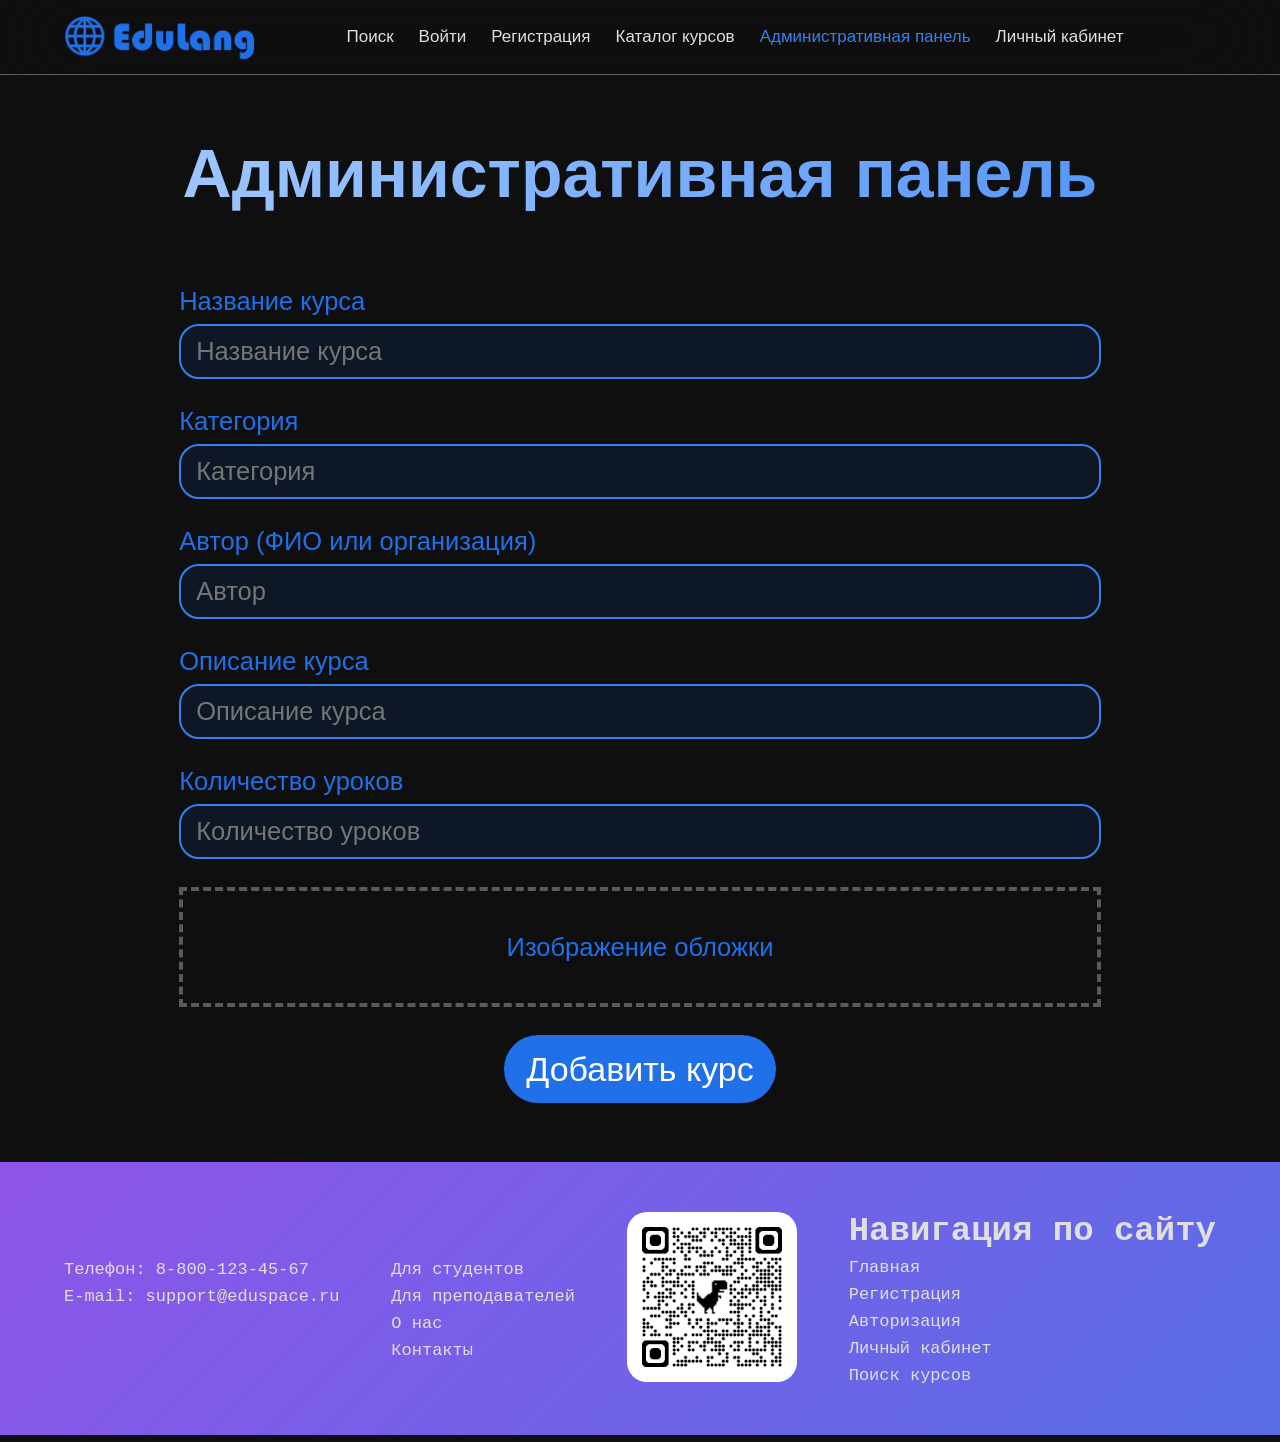
==== admin.html @ 92ca6837 "first commit" ====
<!DOCTYPE html>
<html lang="en">

<head>
    <meta charset="UTF-8">
    <meta name="viewport" content="width=device-width, initial-scale=1.0">
    <title>Главная</title>
    <link rel="stylesheet" href="access/css/base.css">
    <link rel="stylesheet" href="access/css/index.css">
    <link rel="stylesheet" href="access/css/admin.css">
</head>

<body>
    <header class="height-header">
        <div class="container container-header d-flex">
            <div class="b-img logo"></div>
            <ul class="content-header">
                <li class="h-elem">
                    <a href="index.html#search" class="width-100 link-header">
                        Поиск
                    </a>
                </li>
                <li class="h-elem">
                    <a href="login.html" class="width-100 link-header">
                        Войти
                    </a>
                </li>
                <li class="h-elem">
                    <a href="register.html" class="width-100 link-header">
                        Регистрация
                    </a>
                </li>
                <li class="h-elem">
                    <a href="catalog.html" class="width-100 link-header">
                        Каталог курсов
                    </a>
                </li>
                <li class="h-elem">
                    <a href="admin.html" class="width-100 link-header active">
                        Административная панель
                    </a>
                </li>
                <li class="h-elem">
                    <a href="profile.html" class="width-100 link-header">
                        Личный кабинет
                    </a>
                </li>
            </ul>
            <div class="burger"></div>
        </div>
    </header>
    <main>
        <section class="width-100 d-flex px59 col">
            <h2 class="title-one gradient pb75">Административная панель</h2>
            <div class="container jac d-flex col g25">
                <form action="#" class="d-flex col jac form">
                    <label class="d-flex col width-100">
                        Название курса
                        <input type="email" class="input-elem width-100" placeholder="Название курса">
                    </label>
                    <label class="d-flex col width-100">
                        Категория
                        <input type="text" class="input-elem width-100" placeholder="Категория">
                    </label>
                    <label class="d-flex col width-100">
                        Автор (ФИО или организация)
                        <input type="text" class="input-elem width-100" placeholder="Автор">
                    </label>
                    <label class="d-flex col width-100">
                        Описание курса
                        <input type="text" class="input-elem width-100 py15" placeholder="Описание курса">
                    </label>
                    <label class="d-flex col width-100">
                        Количество уроков
                        <input type="password" class="input-elem width-100" placeholder="Количество уроков">
                    </label>
                    <label class="d-flex col width-100 label-file">
                        Изображение обложки
                        <input type="file" class="input-elem width-100 file-input">
                    </label>

                    <button type="submit" class="general-button admin-button">Добавить курс</button>
                </form>
            </div>
        </section>
    </main>
    <footer>
        <div class='container px50 container-footer'>
            <ul class="elem-footer padding-settign">
                <li>
                    <a href="tel:+78001235667">Телефон: 8-800-123-45-67</a>
                </li>
                <li>
                    <a href="mailto:support@eduspace.ru">E-mail: support@eduspace.ru</a>
                </li>
            </ul>
            <ul class="elem-footer padding-settign">
                <li>
                    <a href="#">Для студентов</a>
                </li>
                <li>
                    <a href="#">Для преподавателей</a>
                </li>
                <li>
                    <a href="#">О нас</a>
                </li>
                <li>
                    <a href="#">Контакты</a>
                </li>
            </ul>
            <div class="b-img qr"></div>
            <ul class="elem-footer">
                <li class="two-rem">Навигация по сайту</li>

                <li>
                    <a href="index.html">Главная</a>
                </li>
                <li>
                    <a href="register.html">Регистрация</a>
                </li>
                <li>
                    <a href="login.html">Авторизация</a>
                </li>
                <li>
                    <a href="profile.html">Личный кабинет</a>
                </li>
                <li>
                    <a href="index.html#search">Поиск курсов</a>
                </li>
            </ul>
        </div>
    </footer>
</body>

</html>
---- access/css/base.css ----
* {
    margin: 0;
    padding: 0;
    box-sizing: border-box;
}

:root {
    --darkblue-color: #1d62c9;
    --blue-color: #2070e9;
    --lightblue-color: #3681eb;
    --black-color: rgb(15, 15, 15);
    --lightblack-color: rgb(37, 37, 37);
    --grey-color: rgb(90, 90, 90);
    --lightgrey-color: grey;
    --red-color: rgb(243, 84, 84);
    --green-color: rgb(56, 151, 56);
    --white-color: rgb(223, 223, 223);
    --title-one: 4rem;
    --title-two: 2.8rem;
    --two-rem: 2rem;
    --text: 1rem;
    --generalFontColor: var(--white-color);
    --generalFontSize: 17px;
    --height-header: 75px;
    --height-main: calc(100vh - var(--height-header));
    --container: clamp(200px, 90%, 1200px);


    font-size: var(--generalFontSize);
    color: var(--generalFontColor);
    font-family: Verdana, Geneva, Tahoma, sans-serif;
}

.width-90 {
    width: 90%;
    margin-inline: auto;
}

input {
    border: none;
    padding-inline: 15px;
    outline: none;
}

input:hover {
    padding-left: 15px;
    border-bottom: 2.5px solid var(--grey-color);
    cursor: pointer;
}

label:hover {
    cursor: pointer;
}

input:focus {
    padding-left: 15px;
    border-bottom: 2.5px solid var(--grey-color)
}

button {
    transition: .4s;
}

button:hover {
    transform: scale(1.08);
    cursor: pointer;
}

.general-button {
    transition: .4s;
}

.general-button:hover {
    transform: scale(1.08);
    cursor: pointer;
}

.two-rem {
    font-size: var(--two-rem);
    font-weight: 600;
}

.container {
    width: var(--container);
    margin-inline: auto;
}

.border-bottom {
    margin-top: 80px;
    width: 100%;
    height: 2px;
    background-color: var(--grey-color);
}


.general-button {
    width: 13.5rem;
    height: 4rem;
    background-color: var(--blue-color);
    border-radius: 40px;
    border: none;
    color: white;
    font-size: var(--two-rem);
    display: flex;
    justify-content: center;
    align-items: center;
}

.general-button-white {
    width: 13.5rem;
    height: 4rem;
    background-color: transparent;
    border-radius: 20px;
    border: none;
    color: white;
    font-size: var(--two-rem);
    border: 1px solid white;
}

.title-one {
    font-size: var(--title-one);
    text-align: center;
}

@media (max-width: 1024px) {
    .title-one {
        font-size: 3rem;
    }
}

@media (max-width: 768px) {
    .title-one {
        font-size: 2.8rem;
    }
}

.white {
    color: white !important;
}

.height-100 {
    height: 100%;
}

.title-two {
    font-size: var(--title-two);
    text-align: center;
}

.title-two-border {
    font-weight: 600;
    font-size: var(--title-two);
    text-align: center;
    padding: 10px;
    border-bottom: 1px solid var(--grey-color)
}

.two-rem-border {
    font-weight: 600;
    font-size: var(--two-rem);
    text-align: center;
    padding: 10px;
    border-bottom: 1px solid var(--grey-color)
}

.minecraft {
    background: url('../img/face.jpg')
}

.active {
    color: var(--lightblue-color)
}

.lightblue {
    color: var(--lightblue-color)
}

@media (max-width: 1024px) {
    :root {
        --generalFontSize: 16.5px;
    }
}

@media (max-width: 768px) {
    :root {
        --generalFontSize: 15.5px;
    }
}

@media (max-width: 560px) {
    :root {
        --generalFontSize: 14.5px;
    }
}

@media (max-width: 360px) {
    :root {
        --generalFontSize: 13px;
    }
}

.width-100 {
    width: 100%;
}

body {
    min-height: 100vh;
    display: flex;
    flex-direction: column;
}

footer {
    margin-top: auto;
}

.d-flex {
    display: flex;
}

.col {
    flex-direction: column;
}

.row {
    flex-direction: row;
}

.jac {
    justify-content: center;
    align-items: center;
}

a {
    text-decoration: none;
    color: var(--generalFontColor);
    transition: .2s;
}

.elem-footer a:hover {
    color: rgb(185, 185, 185);
}

ul {
    list-style: none;
}

html {
    background-color: var(--black-color);
}

.b-img {
    background-position: center;
    background-repeat: no-repeat;
    background-size: contain;
    width: 120px;
    height: 120px;
}

.gradient {
    background-image: linear-gradient(to left, #4a8ff8, #acceff);
    background-clip: text;
    color: transparent;
}

.min-height {
    min-height: var(--height-main)
}

.dartblue {
    color: var(--darkblue-color);
}

.width {
    width: 100%;
}

.p1 {
    padding: 1px
}

.p2 {
    padding: 2px
}

.p3 {
    padding: 3px
}

.p4 {
    padding: 4px
}

.p5 {
    padding: 5px
}

.p6 {
    padding: 6px
}

.p7 {
    padding: 7px
}

.p8 {
    padding: 8px
}

.p9 {
    padding: 9px
}

.p10 {
    padding: 10px
}

.p11 {
    padding: 11px
}

.p12 {
    padding: 12px
}

.p13 {
    padding: 13px
}

.p14 {
    padding: 14px
}

.p15 {
    padding: 15px
}

.p16 {
    padding: 16px
}

.p17 {
    padding: 17px
}

.p18 {
    padding: 18px
}

.p19 {
    padding: 19px
}

.p20 {
    padding: 20px
}

.p21 {
    padding: 21px
}

.p22 {
    padding: 22px
}

.p23 {
    padding: 23px
}

.p24 {
    padding: 24px
}

.p25 {
    padding: 25px
}

.p26 {
    padding: 26px
}

.p27 {
    padding: 27px
}

.p28 {
    padding: 28px
}

.p29 {
    padding: 29px
}

.p30 {
    padding: 30px
}

.p31 {
    padding: 31px
}

.p32 {
    padding: 32px
}

.p33 {
    padding: 33px
}

.p34 {
    padding: 34px
}

.p35 {
    padding: 35px
}

.p36 {
    padding: 36px
}

.p37 {
    padding: 37px
}

.p38 {
    padding: 38px
}

.p39 {
    padding: 39px
}

.p40 {
    padding: 40px
}

.p41 {
    padding: 41px
}

.p42 {
    padding: 42px
}

.p43 {
    padding: 43px
}

.p44 {
    padding: 44px
}

.p45 {
    padding: 45px
}

.p46 {
    padding: 46px
}

.p47 {
    padding: 47px
}

.p48 {
    padding: 48px
}

.p49 {
    padding: 49px
}

.p50 {
    padding: 50px
}

.p51 {
    padding: 51px
}

.p52 {
    padding: 52px
}

.p53 {
    padding: 53px
}

.p54 {
    padding: 54px
}

.p55 {
    padding: 55px
}

.p56 {
    padding: 56px
}

.p57 {
    padding: 57px
}

.p58 {
    padding: 58px
}

.p59 {
    padding: 59px
}

.p60 {
    padding: 60px
}

.p61 {
    padding: 61px
}

.p62 {
    padding: 62px
}

.p63 {
    padding: 63px
}

.p64 {
    padding: 64px
}

.p65 {
    padding: 65px
}

.p66 {
    padding: 66px
}

.p67 {
    padding: 67px
}

.p68 {
    padding: 68px
}

.p69 {
    padding: 69px
}

.p70 {
    padding: 70px
}

.p71 {
    padding: 71px
}

.p72 {
    padding: 72px
}

.p73 {
    padding: 73px
}

.p74 {
    padding: 74px
}

.p75 {
    padding: 75px
}

.p76 {
    padding: 76px
}

.p77 {
    padding: 77px
}

.p78 {
    padding: 78px
}

.p79 {
    padding: 79px
}

.p80 {
    padding: 80px
}

.p81 {
    padding: 81px
}

.p82 {
    padding: 82px
}

.p83 {
    padding: 83px
}

.p84 {
    padding: 84px
}

.p85 {
    padding: 85px
}

.p86 {
    padding: 86px
}

.p87 {
    padding: 87px
}

.p88 {
    padding: 88px
}

.p89 {
    padding: 89px
}

.p90 {
    padding: 90px
}

.p91 {
    padding: 91px
}

.p92 {
    padding: 92px
}

.p93 {
    padding: 93px
}

.p94 {
    padding: 94px
}

.p95 {
    padding: 95px
}

.p96 {
    padding: 96px
}

.p97 {
    padding: 97px
}

.p98 {
    padding: 98px
}

.p99 {
    padding: 99px
}

.p100 {
    padding: 100px
}

.p101 {
    padding: 101px
}

.p102 {
    padding: 102px
}

.p103 {
    padding: 103px
}

.p104 {
    padding: 104px
}

.p105 {
    padding: 105px
}

.p106 {
    padding: 106px
}

.p107 {
    padding: 107px
}

.p108 {
    padding: 108px
}

.p109 {
    padding: 109px
}

.p110 {
    padding: 110px
}

.p111 {
    padding: 111px
}

.p112 {
    padding: 112px
}

.p113 {
    padding: 113px
}

.p114 {
    padding: 114px
}

.p115 {
    padding: 115px
}

.p116 {
    padding: 116px
}

.p117 {
    padding: 117px
}

.p118 {
    padding: 118px
}

.p119 {
    padding: 119px
}

.p120 {
    padding: 120px
}

.p121 {
    padding: 121px
}

.p122 {
    padding: 122px
}

.p123 {
    padding: 123px
}

.p124 {
    padding: 124px
}

.p125 {
    padding: 125px
}

.p126 {
    padding: 126px
}

.p127 {
    padding: 127px
}

.p128 {
    padding: 128px
}

.p129 {
    padding: 129px
}

.p130 {
    padding: 130px
}

.p131 {
    padding: 131px
}

.p132 {
    padding: 132px
}

.p133 {
    padding: 133px
}

.p134 {
    padding: 134px
}

.p135 {
    padding: 135px
}

.p136 {
    padding: 136px
}

.p137 {
    padding: 137px
}

.p138 {
    padding: 138px
}

.p139 {
    padding: 139px
}

.p140 {
    padding: 140px
}

.p141 {
    padding: 141px
}

.p142 {
    padding: 142px
}

.p143 {
    padding: 143px
}

.p144 {
    padding: 144px
}

.p145 {
    padding: 145px
}

.p146 {
    padding: 146px
}

.p147 {
    padding: 147px
}

.p148 {
    padding: 148px
}

.p149 {
    padding: 149px
}

.p150 {
    padding: 150px
}

.m1 {
    margin: 1px
}

.m2 {
    margin: 2px
}

.m3 {
    margin: 3px
}

.m4 {
    margin: 4px
}

.m5 {
    margin: 5px
}

.m6 {
    margin: 6px
}

.m7 {
    margin: 7px
}

.m8 {
    margin: 8px
}

.m9 {
    margin: 9px
}

.m10 {
    margin: 10px
}

.m11 {
    margin: 11px
}

.m12 {
    margin: 12px
}

.m13 {
    margin: 13px
}

.m14 {
    margin: 14px
}

.m15 {
    margin: 15px
}

.m16 {
    margin: 16px
}

.m17 {
    margin: 17px
}

.m18 {
    margin: 18px
}

.m19 {
    margin: 19px
}

.m20 {
    margin: 20px
}

.m21 {
    margin: 21px
}

.m22 {
    margin: 22px
}

.m23 {
    margin: 23px
}

.m24 {
    margin: 24px
}

.m25 {
    margin: 25px
}

.m26 {
    margin: 26px
}

.m27 {
    margin: 27px
}

.m28 {
    margin: 28px
}

.m29 {
    margin: 29px
}

.m30 {
    margin: 30px
}

.m31 {
    margin: 31px
}

.m32 {
    margin: 32px
}

.m33 {
    margin: 33px
}

.m34 {
    margin: 34px
}

.m35 {
    margin: 35px
}

.m36 {
    margin: 36px
}

.m37 {
    margin: 37px
}

.m38 {
    margin: 38px
}

.m39 {
    margin: 39px
}

.m40 {
    margin: 40px
}

.m41 {
    margin: 41px
}

.m42 {
    margin: 42px
}

.m43 {
    margin: 43px
}

.m44 {
    margin: 44px
}

.m45 {
    margin: 45px
}

.m46 {
    margin: 46px
}

.m47 {
    margin: 47px
}

.m48 {
    margin: 48px
}

.m49 {
    margin: 49px
}

.m50 {
    margin: 50px
}

.m51 {
    margin: 51px
}

.m52 {
    margin: 52px
}

.m53 {
    margin: 53px
}

.m54 {
    margin: 54px
}

.m55 {
    margin: 55px
}

.m56 {
    margin: 56px
}

.m57 {
    margin: 57px
}

.m58 {
    margin: 58px
}

.m59 {
    margin: 59px
}

.m60 {
    margin: 60px
}

.m61 {
    margin: 61px
}

.m62 {
    margin: 62px
}

.m63 {
    margin: 63px
}

.m64 {
    margin: 64px
}

.m65 {
    margin: 65px
}

.m66 {
    margin: 66px
}

.m67 {
    margin: 67px
}

.m68 {
    margin: 68px
}

.m69 {
    margin: 69px
}

.m70 {
    margin: 70px
}

.m71 {
    margin: 71px
}

.m72 {
    margin: 72px
}

.m73 {
    margin: 73px
}

.m74 {
    margin: 74px
}

.m75 {
    margin: 75px
}

.m76 {
    margin: 76px
}

.m77 {
    margin: 77px
}

.m78 {
    margin: 78px
}

.m79 {
    margin: 79px
}

.m80 {
    margin: 80px
}

.m81 {
    margin: 81px
}

.m82 {
    margin: 82px
}

.m83 {
    margin: 83px
}

.m84 {
    margin: 84px
}

.m85 {
    margin: 85px
}

.m86 {
    margin: 86px
}

.m87 {
    margin: 87px
}

.m88 {
    margin: 88px
}

.m89 {
    margin: 89px
}

.m90 {
    margin: 90px
}

.m91 {
    margin: 91px
}

.m92 {
    margin: 92px
}

.m93 {
    margin: 93px
}

.m94 {
    margin: 94px
}

.m95 {
    margin: 95px
}

.m96 {
    margin: 96px
}

.m97 {
    margin: 97px
}

.m98 {
    margin: 98px
}

.m99 {
    margin: 99px
}

.m100 {
    margin: 100px
}

.m101 {
    margin: 101px
}

.m102 {
    margin: 102px
}

.m103 {
    margin: 103px
}

.m104 {
    margin: 104px
}

.m105 {
    margin: 105px
}

.m106 {
    margin: 106px
}

.m107 {
    margin: 107px
}

.m108 {
    margin: 108px
}

.m109 {
    margin: 109px
}

.m110 {
    margin: 110px
}

.m111 {
    margin: 111px
}

.m112 {
    margin: 112px
}

.m113 {
    margin: 113px
}

.m114 {
    margin: 114px
}

.m115 {
    margin: 115px
}

.m116 {
    margin: 116px
}

.m117 {
    margin: 117px
}

.m118 {
    margin: 118px
}

.m119 {
    margin: 119px
}

.m120 {
    margin: 120px
}

.m121 {
    margin: 121px
}

.m122 {
    margin: 122px
}

.m123 {
    margin: 123px
}

.m124 {
    margin: 124px
}

.m125 {
    margin: 125px
}

.m126 {
    margin: 126px
}

.m127 {
    margin: 127px
}

.m128 {
    margin: 128px
}

.m129 {
    margin: 129px
}

.m130 {
    margin: 130px
}

.m131 {
    margin: 131px
}

.m132 {
    margin: 132px
}

.m133 {
    margin: 133px
}

.m134 {
    margin: 134px
}

.m135 {
    margin: 135px
}

.m136 {
    margin: 136px
}

.m137 {
    margin: 137px
}

.m138 {
    margin: 138px
}

.m139 {
    margin: 139px
}

.m140 {
    margin: 140px
}

.m141 {
    margin: 141px
}

.m142 {
    margin: 142px
}

.m143 {
    margin: 143px
}

.m144 {
    margin: 144px
}

.m145 {
    margin: 145px
}

.m146 {
    margin: 146px
}

.m147 {
    margin: 147px
}

.m148 {
    margin: 148px
}

.m149 {
    margin: 149px
}

.m150 {
    margin: 150px
}

.mt1 {
    margin-top: 1px
}

.mt2 {
    margin-top: 2px
}

.mt3 {
    margin-top: 3px
}

.mt4 {
    margin-top: 4px
}

.mt5 {
    margin-top: 5px
}

.mt6 {
    margin-top: 6px
}

.mt7 {
    margin-top: 7px
}

.mt8 {
    margin-top: 8px
}

.mt9 {
    margin-top: 9px
}

.mt10 {
    margin-top: 10px
}

.mt11 {
    margin-top: 11px
}

.mt12 {
    margin-top: 12px
}

.mt13 {
    margin-top: 13px
}

.mt14 {
    margin-top: 14px
}

.mt15 {
    margin-top: 15px
}

.mt16 {
    margin-top: 16px
}

.mt17 {
    margin-top: 17px
}

.mt18 {
    margin-top: 18px
}

.mt19 {
    margin-top: 19px
}

.mt20 {
    margin-top: 20px
}

.mt21 {
    margin-top: 21px
}

.mt22 {
    margin-top: 22px
}

.mt23 {
    margin-top: 23px
}

.mt24 {
    margin-top: 24px
}

.mt25 {
    margin-top: 25px
}

.mt26 {
    margin-top: 26px
}

.mt27 {
    margin-top: 27px
}

.mt28 {
    margin-top: 28px
}

.mt29 {
    margin-top: 29px
}

.mt30 {
    margin-top: 30px
}

.mt31 {
    margin-top: 31px
}

.mt32 {
    margin-top: 32px
}

.mt33 {
    margin-top: 33px
}

.mt34 {
    margin-top: 34px
}

.mt35 {
    margin-top: 35px
}

.mt36 {
    margin-top: 36px
}

.mt37 {
    margin-top: 37px
}

.mt38 {
    margin-top: 38px
}

.mt39 {
    margin-top: 39px
}

.mt40 {
    margin-top: 40px
}

.mt41 {
    margin-top: 41px
}

.mt42 {
    margin-top: 42px
}

.mt43 {
    margin-top: 43px
}

.mt44 {
    margin-top: 44px
}

.mt45 {
    margin-top: 45px
}

.mt46 {
    margin-top: 46px
}

.mt47 {
    margin-top: 47px
}

.mt48 {
    margin-top: 48px
}

.mt49 {
    margin-top: 49px
}

.mt50 {
    margin-top: 50px
}

.mt51 {
    margin-top: 51px
}

.mt52 {
    margin-top: 52px
}

.mt53 {
    margin-top: 53px
}

.mt54 {
    margin-top: 54px
}

.mt55 {
    margin-top: 55px
}

.mt56 {
    margin-top: 56px
}

.mt57 {
    margin-top: 57px
}

.mt58 {
    margin-top: 58px
}

.mt59 {
    margin-top: 59px
}

.mt60 {
    margin-top: 60px
}

.mt61 {
    margin-top: 61px
}

.mt62 {
    margin-top: 62px
}

.mt63 {
    margin-top: 63px
}

.mt64 {
    margin-top: 64px
}

.mt65 {
    margin-top: 65px
}

.mt66 {
    margin-top: 66px
}

.mt67 {
    margin-top: 67px
}

.mt68 {
    margin-top: 68px
}

.mt69 {
    margin-top: 69px
}

.mt70 {
    margin-top: 70px
}

.mt71 {
    margin-top: 71px
}

.mt72 {
    margin-top: 72px
}

.mt73 {
    margin-top: 73px
}

.mt74 {
    margin-top: 74px
}

.mt75 {
    margin-top: 75px
}

.mt76 {
    margin-top: 76px
}

.mt77 {
    margin-top: 77px
}

.mt78 {
    margin-top: 78px
}

.mt79 {
    margin-top: 79px
}

.mt80 {
    margin-top: 80px
}

.mt81 {
    margin-top: 81px
}

.mt82 {
    margin-top: 82px
}

.mt83 {
    margin-top: 83px
}

.mt84 {
    margin-top: 84px
}

.mt85 {
    margin-top: 85px
}

.mt86 {
    margin-top: 86px
}

.mt87 {
    margin-top: 87px
}

.mt88 {
    margin-top: 88px
}

.mt89 {
    margin-top: 89px
}

.mt90 {
    margin-top: 90px
}

.mt91 {
    margin-top: 91px
}

.mt92 {
    margin-top: 92px
}

.mt93 {
    margin-top: 93px
}

.mt94 {
    margin-top: 94px
}

.mt95 {
    margin-top: 95px
}

.mt96 {
    margin-top: 96px
}

.mt97 {
    margin-top: 97px
}

.mt98 {
    margin-top: 98px
}

.mt99 {
    margin-top: 99px
}

.mt100 {
    margin-top: 100px
}

.mt101 {
    margin-top: 101px
}

.mt102 {
    margin-top: 102px
}

.mt103 {
    margin-top: 103px
}

.mt104 {
    margin-top: 104px
}

.mt105 {
    margin-top: 105px
}

.mt106 {
    margin-top: 106px
}

.mt107 {
    margin-top: 107px
}

.mt108 {
    margin-top: 108px
}

.mt109 {
    margin-top: 109px
}

.mt110 {
    margin-top: 110px
}

.mt111 {
    margin-top: 111px
}

.mt112 {
    margin-top: 112px
}

.mt113 {
    margin-top: 113px
}

.mt114 {
    margin-top: 114px
}

.mt115 {
    margin-top: 115px
}

.mt116 {
    margin-top: 116px
}

.mt117 {
    margin-top: 117px
}

.mt118 {
    margin-top: 118px
}

.mt119 {
    margin-top: 119px
}

.mt120 {
    margin-top: 120px
}

.mt121 {
    margin-top: 121px
}

.mt122 {
    margin-top: 122px
}

.mt123 {
    margin-top: 123px
}

.mt124 {
    margin-top: 124px
}

.mt125 {
    margin-top: 125px
}

.mt126 {
    margin-top: 126px
}

.mt127 {
    margin-top: 127px
}

.mt128 {
    margin-top: 128px
}

.mt129 {
    margin-top: 129px
}

.mt130 {
    margin-top: 130px
}

.mt131 {
    margin-top: 131px
}

.mt132 {
    margin-top: 132px
}

.mt133 {
    margin-top: 133px
}

.mt134 {
    margin-top: 134px
}

.mt135 {
    margin-top: 135px
}

.mt136 {
    margin-top: 136px
}

.mt137 {
    margin-top: 137px
}

.mt138 {
    margin-top: 138px
}

.mt139 {
    margin-top: 139px
}

.mt140 {
    margin-top: 140px
}

.mt141 {
    margin-top: 141px
}

.mt142 {
    margin-top: 142px
}

.mt143 {
    margin-top: 143px
}

.mt144 {
    margin-top: 144px
}

.mt145 {
    margin-top: 145px
}

.mt146 {
    margin-top: 146px
}

.mt147 {
    margin-top: 147px
}

.mt148 {
    margin-top: 148px
}

.mt149 {
    margin-top: 149px
}

.mt150 {
    margin-top: 150px
}

.mr1 {
    margin-right: 1px
}

.mr2 {
    margin-right: 2px
}

.mr3 {
    margin-right: 3px
}

.mr4 {
    margin-right: 4px
}

.mr5 {
    margin-right: 5px
}

.mr6 {
    margin-right: 6px
}

.mr7 {
    margin-right: 7px
}

.mr8 {
    margin-right: 8px
}

.mr9 {
    margin-right: 9px
}

.mr10 {
    margin-right: 10px
}

.mr11 {
    margin-right: 11px
}

.mr12 {
    margin-right: 12px
}

.mr13 {
    margin-right: 13px
}

.mr14 {
    margin-right: 14px
}

.mr15 {
    margin-right: 15px
}

.mr16 {
    margin-right: 16px
}

.mr17 {
    margin-right: 17px
}

.mr18 {
    margin-right: 18px
}

.mr19 {
    margin-right: 19px
}

.mr20 {
    margin-right: 20px
}

.mr21 {
    margin-right: 21px
}

.mr22 {
    margin-right: 22px
}

.mr23 {
    margin-right: 23px
}

.mr24 {
    margin-right: 24px
}

.mr25 {
    margin-right: 25px
}

.mr26 {
    margin-right: 26px
}

.mr27 {
    margin-right: 27px
}

.mr28 {
    margin-right: 28px
}

.mr29 {
    margin-right: 29px
}

.mr30 {
    margin-right: 30px
}

.mr31 {
    margin-right: 31px
}

.mr32 {
    margin-right: 32px
}

.mr33 {
    margin-right: 33px
}

.mr34 {
    margin-right: 34px
}

.mr35 {
    margin-right: 35px
}

.mr36 {
    margin-right: 36px
}

.mr37 {
    margin-right: 37px
}

.mr38 {
    margin-right: 38px
}

.mr39 {
    margin-right: 39px
}

.mr40 {
    margin-right: 40px
}

.mr41 {
    margin-right: 41px
}

.mr42 {
    margin-right: 42px
}

.mr43 {
    margin-right: 43px
}

.mr44 {
    margin-right: 44px
}

.mr45 {
    margin-right: 45px
}

.mr46 {
    margin-right: 46px
}

.mr47 {
    margin-right: 47px
}

.mr48 {
    margin-right: 48px
}

.mr49 {
    margin-right: 49px
}

.mr50 {
    margin-right: 50px
}

.mr51 {
    margin-right: 51px
}

.mr52 {
    margin-right: 52px
}

.mr53 {
    margin-right: 53px
}

.mr54 {
    margin-right: 54px
}

.mr55 {
    margin-right: 55px
}

.mr56 {
    margin-right: 56px
}

.mr57 {
    margin-right: 57px
}

.mr58 {
    margin-right: 58px
}

.mr59 {
    margin-right: 59px
}

.mr60 {
    margin-right: 60px
}

.mr61 {
    margin-right: 61px
}

.mr62 {
    margin-right: 62px
}

.mr63 {
    margin-right: 63px
}

.mr64 {
    margin-right: 64px
}

.mr65 {
    margin-right: 65px
}

.mr66 {
    margin-right: 66px
}

.mr67 {
    margin-right: 67px
}

.mr68 {
    margin-right: 68px
}

.mr69 {
    margin-right: 69px
}

.mr70 {
    margin-right: 70px
}

.mr71 {
    margin-right: 71px
}

.mr72 {
    margin-right: 72px
}

.mr73 {
    margin-right: 73px
}

.mr74 {
    margin-right: 74px
}

.mr75 {
    margin-right: 75px
}

.mr76 {
    margin-right: 76px
}

.mr77 {
    margin-right: 77px
}

.mr78 {
    margin-right: 78px
}

.mr79 {
    margin-right: 79px
}

.mr80 {
    margin-right: 80px
}

.mr81 {
    margin-right: 81px
}

.mr82 {
    margin-right: 82px
}

.mr83 {
    margin-right: 83px
}

.mr84 {
    margin-right: 84px
}

.mr85 {
    margin-right: 85px
}

.mr86 {
    margin-right: 86px
}

.mr87 {
    margin-right: 87px
}

.mr88 {
    margin-right: 88px
}

.mr89 {
    margin-right: 89px
}

.mr90 {
    margin-right: 90px
}

.mr91 {
    margin-right: 91px
}

.mr92 {
    margin-right: 92px
}

.mr93 {
    margin-right: 93px
}

.mr94 {
    margin-right: 94px
}

.mr95 {
    margin-right: 95px
}

.mr96 {
    margin-right: 96px
}

.mr97 {
    margin-right: 97px
}

.mr98 {
    margin-right: 98px
}

.mr99 {
    margin-right: 99px
}

.mr100 {
    margin-right: 100px
}

.mr101 {
    margin-right: 101px
}

.mr102 {
    margin-right: 102px
}

.mr103 {
    margin-right: 103px
}

.mr104 {
    margin-right: 104px
}

.mr105 {
    margin-right: 105px
}

.mr106 {
    margin-right: 106px
}

.mr107 {
    margin-right: 107px
}

.mr108 {
    margin-right: 108px
}

.mr109 {
    margin-right: 109px
}

.mr110 {
    margin-right: 110px
}

.mr111 {
    margin-right: 111px
}

.mr112 {
    margin-right: 112px
}

.mr113 {
    margin-right: 113px
}

.mr114 {
    margin-right: 114px
}

.mr115 {
    margin-right: 115px
}

.mr116 {
    margin-right: 116px
}

.mr117 {
    margin-right: 117px
}

.mr118 {
    margin-right: 118px
}

.mr119 {
    margin-right: 119px
}

.mr120 {
    margin-right: 120px
}

.mr121 {
    margin-right: 121px
}

.mr122 {
    margin-right: 122px
}

.mr123 {
    margin-right: 123px
}

.mr124 {
    margin-right: 124px
}

.mr125 {
    margin-right: 125px
}

.mr126 {
    margin-right: 126px
}

.mr127 {
    margin-right: 127px
}

.mr128 {
    margin-right: 128px
}

.mr129 {
    margin-right: 129px
}

.mr130 {
    margin-right: 130px
}

.mr131 {
    margin-right: 131px
}

.mr132 {
    margin-right: 132px
}

.mr133 {
    margin-right: 133px
}

.mr134 {
    margin-right: 134px
}

.mr135 {
    margin-right: 135px
}

.mr136 {
    margin-right: 136px
}

.mr137 {
    margin-right: 137px
}

.mr138 {
    margin-right: 138px
}

.mr139 {
    margin-right: 139px
}

.mr140 {
    margin-right: 140px
}

.mr141 {
    margin-right: 141px
}

.mr142 {
    margin-right: 142px
}

.mr143 {
    margin-right: 143px
}

.mr144 {
    margin-right: 144px
}

.mr145 {
    margin-right: 145px
}

.mr146 {
    margin-right: 146px
}

.mr147 {
    margin-right: 147px
}

.mr148 {
    margin-right: 148px
}

.mr149 {
    margin-right: 149px
}

.mr150 {
    margin-right: 150px
}

.mb1 {
    margin-bottom: 1px
}

.mb2 {
    margin-bottom: 2px
}

.mb3 {
    margin-bottom: 3px
}

.mb4 {
    margin-bottom: 4px
}

.mb5 {
    margin-bottom: 5px
}

.mb6 {
    margin-bottom: 6px
}

.mb7 {
    margin-bottom: 7px
}

.mb8 {
    margin-bottom: 8px
}

.mb9 {
    margin-bottom: 9px
}

.mb10 {
    margin-bottom: 10px
}

.mb11 {
    margin-bottom: 11px
}

.mb12 {
    margin-bottom: 12px
}

.mb13 {
    margin-bottom: 13px
}

.mb14 {
    margin-bottom: 14px
}

.mb15 {
    margin-bottom: 15px
}

.mb16 {
    margin-bottom: 16px
}

.mb17 {
    margin-bottom: 17px
}

.mb18 {
    margin-bottom: 18px
}

.mb19 {
    margin-bottom: 19px
}

.mb20 {
    margin-bottom: 20px
}

.mb21 {
    margin-bottom: 21px
}

.mb22 {
    margin-bottom: 22px
}

.mb23 {
    margin-bottom: 23px
}

.mb24 {
    margin-bottom: 24px
}

.mb25 {
    margin-bottom: 25px
}

.mb26 {
    margin-bottom: 26px
}

.mb27 {
    margin-bottom: 27px
}

.mb28 {
    margin-bottom: 28px
}

.mb29 {
    margin-bottom: 29px
}

.mb30 {
    margin-bottom: 30px
}

.mb31 {
    margin-bottom: 31px
}

.mb32 {
    margin-bottom: 32px
}

.mb33 {
    margin-bottom: 33px
}

.mb34 {
    margin-bottom: 34px
}

.mb35 {
    margin-bottom: 35px
}

.mb36 {
    margin-bottom: 36px
}

.mb37 {
    margin-bottom: 37px
}

.mb38 {
    margin-bottom: 38px
}

.mb39 {
    margin-bottom: 39px
}

.mb40 {
    margin-bottom: 40px
}

.mb41 {
    margin-bottom: 41px
}

.mb42 {
    margin-bottom: 42px
}

.mb43 {
    margin-bottom: 43px
}

.mb44 {
    margin-bottom: 44px
}

.mb45 {
    margin-bottom: 45px
}

.mb46 {
    margin-bottom: 46px
}

.mb47 {
    margin-bottom: 47px
}

.mb48 {
    margin-bottom: 48px
}

.mb49 {
    margin-bottom: 49px
}

.mb50 {
    margin-bottom: 50px
}

.mb51 {
    margin-bottom: 51px
}

.mb52 {
    margin-bottom: 52px
}

.mb53 {
    margin-bottom: 53px
}

.mb54 {
    margin-bottom: 54px
}

.mb55 {
    margin-bottom: 55px
}

.mb56 {
    margin-bottom: 56px
}

.mb57 {
    margin-bottom: 57px
}

.mb58 {
    margin-bottom: 58px
}

.mb59 {
    margin-bottom: 59px
}

.mb60 {
    margin-bottom: 60px
}

.mb61 {
    margin-bottom: 61px
}

.mb62 {
    margin-bottom: 62px
}

.mb63 {
    margin-bottom: 63px
}

.mb64 {
    margin-bottom: 64px
}

.mb65 {
    margin-bottom: 65px
}

.mb66 {
    margin-bottom: 66px
}

.mb67 {
    margin-bottom: 67px
}

.mb68 {
    margin-bottom: 68px
}

.mb69 {
    margin-bottom: 69px
}

.mb70 {
    margin-bottom: 70px
}

.mb71 {
    margin-bottom: 71px
}

.mb72 {
    margin-bottom: 72px
}

.mb73 {
    margin-bottom: 73px
}

.mb74 {
    margin-bottom: 74px
}

.mb75 {
    margin-bottom: 75px
}

.mb76 {
    margin-bottom: 76px
}

.mb77 {
    margin-bottom: 77px
}

.mb78 {
    margin-bottom: 78px
}

.mb79 {
    margin-bottom: 79px
}

.mb80 {
    margin-bottom: 80px
}

.mb81 {
    margin-bottom: 81px
}

.mb82 {
    margin-bottom: 82px
}

.mb83 {
    margin-bottom: 83px
}

.mb84 {
    margin-bottom: 84px
}

.mb85 {
    margin-bottom: 85px
}

.mb86 {
    margin-bottom: 86px
}

.mb87 {
    margin-bottom: 87px
}

.mb88 {
    margin-bottom: 88px
}

.mb89 {
    margin-bottom: 89px
}

.mb90 {
    margin-bottom: 90px
}

.mb91 {
    margin-bottom: 91px
}

.mb92 {
    margin-bottom: 92px
}

.mb93 {
    margin-bottom: 93px
}

.mb94 {
    margin-bottom: 94px
}

.mb95 {
    margin-bottom: 95px
}

.mb96 {
    margin-bottom: 96px
}

.mb97 {
    margin-bottom: 97px
}

.mb98 {
    margin-bottom: 98px
}

.mb99 {
    margin-bottom: 99px
}

.mb100 {
    margin-bottom: 100px
}

.mb101 {
    margin-bottom: 101px
}

.mb102 {
    margin-bottom: 102px
}

.mb103 {
    margin-bottom: 103px
}

.mb104 {
    margin-bottom: 104px
}

.mb105 {
    margin-bottom: 105px
}

.mb106 {
    margin-bottom: 106px
}

.mb107 {
    margin-bottom: 107px
}

.mb108 {
    margin-bottom: 108px
}

.mb109 {
    margin-bottom: 109px
}

.mb110 {
    margin-bottom: 110px
}

.mb111 {
    margin-bottom: 111px
}

.mb112 {
    margin-bottom: 112px
}

.mb113 {
    margin-bottom: 113px
}

.mb114 {
    margin-bottom: 114px
}

.mb115 {
    margin-bottom: 115px
}

.mb116 {
    margin-bottom: 116px
}

.mb117 {
    margin-bottom: 117px
}

.mb118 {
    margin-bottom: 118px
}

.mb119 {
    margin-bottom: 119px
}

.mb120 {
    margin-bottom: 120px
}

.mb121 {
    margin-bottom: 121px
}

.mb122 {
    margin-bottom: 122px
}

.mb123 {
    margin-bottom: 123px
}

.mb124 {
    margin-bottom: 124px
}

.mb125 {
    margin-bottom: 125px
}

.mb126 {
    margin-bottom: 126px
}

.mb127 {
    margin-bottom: 127px
}

.mb128 {
    margin-bottom: 128px
}

.mb129 {
    margin-bottom: 129px
}

.mb130 {
    margin-bottom: 130px
}

.mb131 {
    margin-bottom: 131px
}

.mb132 {
    margin-bottom: 132px
}

.mb133 {
    margin-bottom: 133px
}

.mb134 {
    margin-bottom: 134px
}

.mb135 {
    margin-bottom: 135px
}

.mb136 {
    margin-bottom: 136px
}

.mb137 {
    margin-bottom: 137px
}

.mb138 {
    margin-bottom: 138px
}

.mb139 {
    margin-bottom: 139px
}

.mb140 {
    margin-bottom: 140px
}

.mb141 {
    margin-bottom: 141px
}

.mb142 {
    margin-bottom: 142px
}

.mb143 {
    margin-bottom: 143px
}

.mb144 {
    margin-bottom: 144px
}

.mb145 {
    margin-bottom: 145px
}

.mb146 {
    margin-bottom: 146px
}

.mb147 {
    margin-bottom: 147px
}

.mb148 {
    margin-bottom: 148px
}

.mb149 {
    margin-bottom: 149px
}

.mb150 {
    margin-bottom: 150px
}

.ml1 {
    margin-left: 1px
}

.ml2 {
    margin-left: 2px
}

.ml3 {
    margin-left: 3px
}

.ml4 {
    margin-left: 4px
}

.ml5 {
    margin-left: 5px
}

.ml6 {
    margin-left: 6px
}

.ml7 {
    margin-left: 7px
}

.ml8 {
    margin-left: 8px
}

.ml9 {
    margin-left: 9px
}

.ml10 {
    margin-left: 10px
}

.ml11 {
    margin-left: 11px
}

.ml12 {
    margin-left: 12px
}

.ml13 {
    margin-left: 13px
}

.ml14 {
    margin-left: 14px
}

.ml15 {
    margin-left: 15px
}

.ml16 {
    margin-left: 16px
}

.ml17 {
    margin-left: 17px
}

.ml18 {
    margin-left: 18px
}

.ml19 {
    margin-left: 19px
}

.ml20 {
    margin-left: 20px
}

.ml21 {
    margin-left: 21px
}

.ml22 {
    margin-left: 22px
}

.ml23 {
    margin-left: 23px
}

.ml24 {
    margin-left: 24px
}

.ml25 {
    margin-left: 25px
}

.ml26 {
    margin-left: 26px
}

.ml27 {
    margin-left: 27px
}

.ml28 {
    margin-left: 28px
}

.ml29 {
    margin-left: 29px
}

.ml30 {
    margin-left: 30px
}

.ml31 {
    margin-left: 31px
}

.ml32 {
    margin-left: 32px
}

.ml33 {
    margin-left: 33px
}

.ml34 {
    margin-left: 34px
}

.ml35 {
    margin-left: 35px
}

.ml36 {
    margin-left: 36px
}

.ml37 {
    margin-left: 37px
}

.ml38 {
    margin-left: 38px
}

.ml39 {
    margin-left: 39px
}

.ml40 {
    margin-left: 40px
}

.ml41 {
    margin-left: 41px
}

.ml42 {
    margin-left: 42px
}

.ml43 {
    margin-left: 43px
}

.ml44 {
    margin-left: 44px
}

.ml45 {
    margin-left: 45px
}

.ml46 {
    margin-left: 46px
}

.ml47 {
    margin-left: 47px
}

.ml48 {
    margin-left: 48px
}

.ml49 {
    margin-left: 49px
}

.ml50 {
    margin-left: 50px
}

.ml51 {
    margin-left: 51px
}

.ml52 {
    margin-left: 52px
}

.ml53 {
    margin-left: 53px
}

.ml54 {
    margin-left: 54px
}

.ml55 {
    margin-left: 55px
}

.ml56 {
    margin-left: 56px
}

.ml57 {
    margin-left: 57px
}

.ml58 {
    margin-left: 58px
}

.ml59 {
    margin-left: 59px
}

.ml60 {
    margin-left: 60px
}

.ml61 {
    margin-left: 61px
}

.ml62 {
    margin-left: 62px
}

.ml63 {
    margin-left: 63px
}

.ml64 {
    margin-left: 64px
}

.ml65 {
    margin-left: 65px
}

.ml66 {
    margin-left: 66px
}

.ml67 {
    margin-left: 67px
}

.ml68 {
    margin-left: 68px
}

.ml69 {
    margin-left: 69px
}

.ml70 {
    margin-left: 70px
}

.ml71 {
    margin-left: 71px
}

.ml72 {
    margin-left: 72px
}

.ml73 {
    margin-left: 73px
}

.ml74 {
    margin-left: 74px
}

.ml75 {
    margin-left: 75px
}

.ml76 {
    margin-left: 76px
}

.ml77 {
    margin-left: 77px
}

.ml78 {
    margin-left: 78px
}

.ml79 {
    margin-left: 79px
}

.ml80 {
    margin-left: 80px
}

.ml81 {
    margin-left: 81px
}

.ml82 {
    margin-left: 82px
}

.ml83 {
    margin-left: 83px
}

.ml84 {
    margin-left: 84px
}

.ml85 {
    margin-left: 85px
}

.ml86 {
    margin-left: 86px
}

.ml87 {
    margin-left: 87px
}

.ml88 {
    margin-left: 88px
}

.ml89 {
    margin-left: 89px
}

.ml90 {
    margin-left: 90px
}

.ml91 {
    margin-left: 91px
}

.ml92 {
    margin-left: 92px
}

.ml93 {
    margin-left: 93px
}

.ml94 {
    margin-left: 94px
}

.ml95 {
    margin-left: 95px
}

.ml96 {
    margin-left: 96px
}

.ml97 {
    margin-left: 97px
}

.ml98 {
    margin-left: 98px
}

.ml99 {
    margin-left: 99px
}

.ml100 {
    margin-left: 100px
}

.ml101 {
    margin-left: 101px
}

.ml102 {
    margin-left: 102px
}

.ml103 {
    margin-left: 103px
}

.ml104 {
    margin-left: 104px
}

.ml105 {
    margin-left: 105px
}

.ml106 {
    margin-left: 106px
}

.ml107 {
    margin-left: 107px
}

.ml108 {
    margin-left: 108px
}

.ml109 {
    margin-left: 109px
}

.ml110 {
    margin-left: 110px
}

.ml111 {
    margin-left: 111px
}

.ml112 {
    margin-left: 112px
}

.ml113 {
    margin-left: 113px
}

.ml114 {
    margin-left: 114px
}

.ml115 {
    margin-left: 115px
}

.ml116 {
    margin-left: 116px
}

.ml117 {
    margin-left: 117px
}

.ml118 {
    margin-left: 118px
}

.ml119 {
    margin-left: 119px
}

.ml120 {
    margin-left: 120px
}

.ml121 {
    margin-left: 121px
}

.ml122 {
    margin-left: 122px
}

.ml123 {
    margin-left: 123px
}

.ml124 {
    margin-left: 124px
}

.ml125 {
    margin-left: 125px
}

.ml126 {
    margin-left: 126px
}

.ml127 {
    margin-left: 127px
}

.ml128 {
    margin-left: 128px
}

.ml129 {
    margin-left: 129px
}

.ml130 {
    margin-left: 130px
}

.ml131 {
    margin-left: 131px
}

.ml132 {
    margin-left: 132px
}

.ml133 {
    margin-left: 133px
}

.ml134 {
    margin-left: 134px
}

.ml135 {
    margin-left: 135px
}

.ml136 {
    margin-left: 136px
}

.ml137 {
    margin-left: 137px
}

.ml138 {
    margin-left: 138px
}

.ml139 {
    margin-left: 139px
}

.ml140 {
    margin-left: 140px
}

.ml141 {
    margin-left: 141px
}

.ml142 {
    margin-left: 142px
}

.ml143 {
    margin-left: 143px
}

.ml144 {
    margin-left: 144px
}

.ml145 {
    margin-left: 145px
}

.ml146 {
    margin-left: 146px
}

.ml147 {
    margin-left: 147px
}

.ml148 {
    margin-left: 148px
}

.ml149 {
    margin-left: 149px
}

.ml150 {
    margin-left: 150px
}

.pt1 {
    padding-top: 1px
}

.pt2 {
    padding-top: 2px
}

.pt3 {
    padding-top: 3px
}

.pt4 {
    padding-top: 4px
}

.pt5 {
    padding-top: 5px
}

.pt6 {
    padding-top: 6px
}

.pt7 {
    padding-top: 7px
}

.pt8 {
    padding-top: 8px
}

.pt9 {
    padding-top: 9px
}

.pt10 {
    padding-top: 10px
}

.pt11 {
    padding-top: 11px
}

.pt12 {
    padding-top: 12px
}

.pt13 {
    padding-top: 13px
}

.pt14 {
    padding-top: 14px
}

.pt15 {
    padding-top: 15px
}

.pt16 {
    padding-top: 16px
}

.pt17 {
    padding-top: 17px
}

.pt18 {
    padding-top: 18px
}

.pt19 {
    padding-top: 19px
}

.pt20 {
    padding-top: 20px
}

.pt21 {
    padding-top: 21px
}

.pt22 {
    padding-top: 22px
}

.pt23 {
    padding-top: 23px
}

.pt24 {
    padding-top: 24px
}

.pt25 {
    padding-top: 25px
}

.pt26 {
    padding-top: 26px
}

.pt27 {
    padding-top: 27px
}

.pt28 {
    padding-top: 28px
}

.pt29 {
    padding-top: 29px
}

.pt30 {
    padding-top: 30px
}

.pt31 {
    padding-top: 31px
}

.pt32 {
    padding-top: 32px
}

.pt33 {
    padding-top: 33px
}

.pt34 {
    padding-top: 34px
}

.pt35 {
    padding-top: 35px
}

.pt36 {
    padding-top: 36px
}

.pt37 {
    padding-top: 37px
}

.pt38 {
    padding-top: 38px
}

.pt39 {
    padding-top: 39px
}

.pt40 {
    padding-top: 40px
}

.pt41 {
    padding-top: 41px
}

.pt42 {
    padding-top: 42px
}

.pt43 {
    padding-top: 43px
}

.pt44 {
    padding-top: 44px
}

.pt45 {
    padding-top: 45px
}

.pt46 {
    padding-top: 46px
}

.pt47 {
    padding-top: 47px
}

.pt48 {
    padding-top: 48px
}

.pt49 {
    padding-top: 49px
}

.pt50 {
    padding-top: 50px
}

.pt51 {
    padding-top: 51px
}

.pt52 {
    padding-top: 52px
}

.pt53 {
    padding-top: 53px
}

.pt54 {
    padding-top: 54px
}

.pt55 {
    padding-top: 55px
}

.pt56 {
    padding-top: 56px
}

.pt57 {
    padding-top: 57px
}

.pt58 {
    padding-top: 58px
}

.pt59 {
    padding-top: 59px
}

.pt60 {
    padding-top: 60px
}

.pt61 {
    padding-top: 61px
}

.pt62 {
    padding-top: 62px
}

.pt63 {
    padding-top: 63px
}

.pt64 {
    padding-top: 64px
}

.pt65 {
    padding-top: 65px
}

.pt66 {
    padding-top: 66px
}

.pt67 {
    padding-top: 67px
}

.pt68 {
    padding-top: 68px
}

.pt69 {
    padding-top: 69px
}

.pt70 {
    padding-top: 70px
}

.pt71 {
    padding-top: 71px
}

.pt72 {
    padding-top: 72px
}

.pt73 {
    padding-top: 73px
}

.pt74 {
    padding-top: 74px
}

.pt75 {
    padding-top: 75px
}

.pt76 {
    padding-top: 76px
}

.pt77 {
    padding-top: 77px
}

.pt78 {
    padding-top: 78px
}

.pt79 {
    padding-top: 79px
}

.pt80 {
    padding-top: 80px
}

.pt81 {
    padding-top: 81px
}

.pt82 {
    padding-top: 82px
}

.pt83 {
    padding-top: 83px
}

.pt84 {
    padding-top: 84px
}

.pt85 {
    padding-top: 85px
}

.pt86 {
    padding-top: 86px
}

.pt87 {
    padding-top: 87px
}

.pt88 {
    padding-top: 88px
}

.pt89 {
    padding-top: 89px
}

.pt90 {
    padding-top: 90px
}

.pt91 {
    padding-top: 91px
}

.pt92 {
    padding-top: 92px
}

.pt93 {
    padding-top: 93px
}

.pt94 {
    padding-top: 94px
}

.pt95 {
    padding-top: 95px
}

.pt96 {
    padding-top: 96px
}

.pt97 {
    padding-top: 97px
}

.pt98 {
    padding-top: 98px
}

.pt99 {
    padding-top: 99px
}

.pt100 {
    padding-top: 100px
}

.pt101 {
    padding-top: 101px
}

.pt102 {
    padding-top: 102px
}

.pt103 {
    padding-top: 103px
}

.pt104 {
    padding-top: 104px
}

.pt105 {
    padding-top: 105px
}

.pt106 {
    padding-top: 106px
}

.pt107 {
    padding-top: 107px
}

.pt108 {
    padding-top: 108px
}

.pt109 {
    padding-top: 109px
}

.pt110 {
    padding-top: 110px
}

.pt111 {
    padding-top: 111px
}

.pt112 {
    padding-top: 112px
}

.pt113 {
    padding-top: 113px
}

.pt114 {
    padding-top: 114px
}

.pt115 {
    padding-top: 115px
}

.pt116 {
    padding-top: 116px
}

.pt117 {
    padding-top: 117px
}

.pt118 {
    padding-top: 118px
}

.pt119 {
    padding-top: 119px
}

.pt120 {
    padding-top: 120px
}

.pt121 {
    padding-top: 121px
}

.pt122 {
    padding-top: 122px
}

.pt123 {
    padding-top: 123px
}

.pt124 {
    padding-top: 124px
}

.pt125 {
    padding-top: 125px
}

.pt126 {
    padding-top: 126px
}

.pt127 {
    padding-top: 127px
}

.pt128 {
    padding-top: 128px
}

.pt129 {
    padding-top: 129px
}

.pt130 {
    padding-top: 130px
}

.pt131 {
    padding-top: 131px
}

.pt132 {
    padding-top: 132px
}

.pt133 {
    padding-top: 133px
}

.pt134 {
    padding-top: 134px
}

.pt135 {
    padding-top: 135px
}

.pt136 {
    padding-top: 136px
}

.pt137 {
    padding-top: 137px
}

.pt138 {
    padding-top: 138px
}

.pt139 {
    padding-top: 139px
}

.pt140 {
    padding-top: 140px
}

.pt141 {
    padding-top: 141px
}

.pt142 {
    padding-top: 142px
}

.pt143 {
    padding-top: 143px
}

.pt144 {
    padding-top: 144px
}

.pt145 {
    padding-top: 145px
}

.pt146 {
    padding-top: 146px
}

.pt147 {
    padding-top: 147px
}

.pt148 {
    padding-top: 148px
}

.pt149 {
    padding-top: 149px
}

.pt150 {
    padding-top: 150px
}

.pr1 {
    padding-right: 1px
}

.pr2 {
    padding-right: 2px
}

.pr3 {
    padding-right: 3px
}

.pr4 {
    padding-right: 4px
}

.pr5 {
    padding-right: 5px
}

.pr6 {
    padding-right: 6px
}

.pr7 {
    padding-right: 7px
}

.pr8 {
    padding-right: 8px
}

.pr9 {
    padding-right: 9px
}

.pr10 {
    padding-right: 10px
}

.pr11 {
    padding-right: 11px
}

.pr12 {
    padding-right: 12px
}

.pr13 {
    padding-right: 13px
}

.pr14 {
    padding-right: 14px
}

.pr15 {
    padding-right: 15px
}

.pr16 {
    padding-right: 16px
}

.pr17 {
    padding-right: 17px
}

.pr18 {
    padding-right: 18px
}

.pr19 {
    padding-right: 19px
}

.pr20 {
    padding-right: 20px
}

.pr21 {
    padding-right: 21px
}

.pr22 {
    padding-right: 22px
}

.pr23 {
    padding-right: 23px
}

.pr24 {
    padding-right: 24px
}

.pr25 {
    padding-right: 25px
}

.pr26 {
    padding-right: 26px
}

.pr27 {
    padding-right: 27px
}

.pr28 {
    padding-right: 28px
}

.pr29 {
    padding-right: 29px
}

.pr30 {
    padding-right: 30px
}

.pr31 {
    padding-right: 31px
}

.pr32 {
    padding-right: 32px
}

.pr33 {
    padding-right: 33px
}

.pr34 {
    padding-right: 34px
}

.pr35 {
    padding-right: 35px
}

.pr36 {
    padding-right: 36px
}

.pr37 {
    padding-right: 37px
}

.pr38 {
    padding-right: 38px
}

.pr39 {
    padding-right: 39px
}

.pr40 {
    padding-right: 40px
}

.pr41 {
    padding-right: 41px
}

.pr42 {
    padding-right: 42px
}

.pr43 {
    padding-right: 43px
}

.pr44 {
    padding-right: 44px
}

.pr45 {
    padding-right: 45px
}

.pr46 {
    padding-right: 46px
}

.pr47 {
    padding-right: 47px
}

.pr48 {
    padding-right: 48px
}

.pr49 {
    padding-right: 49px
}

.pr50 {
    padding-right: 50px
}

.pr51 {
    padding-right: 51px
}

.pr52 {
    padding-right: 52px
}

.pr53 {
    padding-right: 53px
}

.pr54 {
    padding-right: 54px
}

.pr55 {
    padding-right: 55px
}

.pr56 {
    padding-right: 56px
}

.pr57 {
    padding-right: 57px
}

.pr58 {
    padding-right: 58px
}

.pr59 {
    padding-right: 59px
}

.pr60 {
    padding-right: 60px
}

.pr61 {
    padding-right: 61px
}

.pr62 {
    padding-right: 62px
}

.pr63 {
    padding-right: 63px
}

.pr64 {
    padding-right: 64px
}

.pr65 {
    padding-right: 65px
}

.pr66 {
    padding-right: 66px
}

.pr67 {
    padding-right: 67px
}

.pr68 {
    padding-right: 68px
}

.pr69 {
    padding-right: 69px
}

.pr70 {
    padding-right: 70px
}

.pr71 {
    padding-right: 71px
}

.pr72 {
    padding-right: 72px
}

.pr73 {
    padding-right: 73px
}

.pr74 {
    padding-right: 74px
}

.pr75 {
    padding-right: 75px
}

.pr76 {
    padding-right: 76px
}

.pr77 {
    padding-right: 77px
}

.pr78 {
    padding-right: 78px
}

.pr79 {
    padding-right: 79px
}

.pr80 {
    padding-right: 80px
}

.pr81 {
    padding-right: 81px
}

.pr82 {
    padding-right: 82px
}

.pr83 {
    padding-right: 83px
}

.pr84 {
    padding-right: 84px
}

.pr85 {
    padding-right: 85px
}

.pr86 {
    padding-right: 86px
}

.pr87 {
    padding-right: 87px
}

.pr88 {
    padding-right: 88px
}

.pr89 {
    padding-right: 89px
}

.pr90 {
    padding-right: 90px
}

.pr91 {
    padding-right: 91px
}

.pr92 {
    padding-right: 92px
}

.pr93 {
    padding-right: 93px
}

.pr94 {
    padding-right: 94px
}

.pr95 {
    padding-right: 95px
}

.pr96 {
    padding-right: 96px
}

.pr97 {
    padding-right: 97px
}

.pr98 {
    padding-right: 98px
}

.pr99 {
    padding-right: 99px
}

.pr100 {
    padding-right: 100px
}

.pr101 {
    padding-right: 101px
}

.pr102 {
    padding-right: 102px
}

.pr103 {
    padding-right: 103px
}

.pr104 {
    padding-right: 104px
}

.pr105 {
    padding-right: 105px
}

.pr106 {
    padding-right: 106px
}

.pr107 {
    padding-right: 107px
}

.pr108 {
    padding-right: 108px
}

.pr109 {
    padding-right: 109px
}

.pr110 {
    padding-right: 110px
}

.pr111 {
    padding-right: 111px
}

.pr112 {
    padding-right: 112px
}

.pr113 {
    padding-right: 113px
}

.pr114 {
    padding-right: 114px
}

.pr115 {
    padding-right: 115px
}

.pr116 {
    padding-right: 116px
}

.pr117 {
    padding-right: 117px
}

.pr118 {
    padding-right: 118px
}

.pr119 {
    padding-right: 119px
}

.pr120 {
    padding-right: 120px
}

.pr121 {
    padding-right: 121px
}

.pr122 {
    padding-right: 122px
}

.pr123 {
    padding-right: 123px
}

.pr124 {
    padding-right: 124px
}

.pr125 {
    padding-right: 125px
}

.pr126 {
    padding-right: 126px
}

.pr127 {
    padding-right: 127px
}

.pr128 {
    padding-right: 128px
}

.pr129 {
    padding-right: 129px
}

.pr130 {
    padding-right: 130px
}

.pr131 {
    padding-right: 131px
}

.pr132 {
    padding-right: 132px
}

.pr133 {
    padding-right: 133px
}

.pr134 {
    padding-right: 134px
}

.pr135 {
    padding-right: 135px
}

.pr136 {
    padding-right: 136px
}

.pr137 {
    padding-right: 137px
}

.pr138 {
    padding-right: 138px
}

.pr139 {
    padding-right: 139px
}

.pr140 {
    padding-right: 140px
}

.pr141 {
    padding-right: 141px
}

.pr142 {
    padding-right: 142px
}

.pr143 {
    padding-right: 143px
}

.pr144 {
    padding-right: 144px
}

.pr145 {
    padding-right: 145px
}

.pr146 {
    padding-right: 146px
}

.pr147 {
    padding-right: 147px
}

.pr148 {
    padding-right: 148px
}

.pr149 {
    padding-right: 149px
}

.pr150 {
    padding-right: 150px
}

.pb1 {
    padding-bottom: 1px
}

.pb2 {
    padding-bottom: 2px
}

.pb3 {
    padding-bottom: 3px
}

.pb4 {
    padding-bottom: 4px
}

.pb5 {
    padding-bottom: 5px
}

.pb6 {
    padding-bottom: 6px
}

.pb7 {
    padding-bottom: 7px
}

.pb8 {
    padding-bottom: 8px
}

.pb9 {
    padding-bottom: 9px
}

.pb10 {
    padding-bottom: 10px
}

.pb11 {
    padding-bottom: 11px
}

.pb12 {
    padding-bottom: 12px
}

.pb13 {
    padding-bottom: 13px
}

.pb14 {
    padding-bottom: 14px
}

.pb15 {
    padding-bottom: 15px
}

.pb16 {
    padding-bottom: 16px
}

.pb17 {
    padding-bottom: 17px
}

.pb18 {
    padding-bottom: 18px
}

.pb19 {
    padding-bottom: 19px
}

.pb20 {
    padding-bottom: 20px
}

.pb21 {
    padding-bottom: 21px
}

.pb22 {
    padding-bottom: 22px
}

.pb23 {
    padding-bottom: 23px
}

.pb24 {
    padding-bottom: 24px
}

.pb25 {
    padding-bottom: 25px
}

.pb26 {
    padding-bottom: 26px
}

.pb27 {
    padding-bottom: 27px
}

.pb28 {
    padding-bottom: 28px
}

.pb29 {
    padding-bottom: 29px
}

.pb30 {
    padding-bottom: 30px
}

.pb31 {
    padding-bottom: 31px
}

.pb32 {
    padding-bottom: 32px
}

.pb33 {
    padding-bottom: 33px
}

.pb34 {
    padding-bottom: 34px
}

.pb35 {
    padding-bottom: 35px
}

.pb36 {
    padding-bottom: 36px
}

.pb37 {
    padding-bottom: 37px
}

.pb38 {
    padding-bottom: 38px
}

.pb39 {
    padding-bottom: 39px
}

.pb40 {
    padding-bottom: 40px
}

.pb41 {
    padding-bottom: 41px
}

.pb42 {
    padding-bottom: 42px
}

.pb43 {
    padding-bottom: 43px
}

.pb44 {
    padding-bottom: 44px
}

.pb45 {
    padding-bottom: 45px
}

.pb46 {
    padding-bottom: 46px
}

.pb47 {
    padding-bottom: 47px
}

.pb48 {
    padding-bottom: 48px
}

.pb49 {
    padding-bottom: 49px
}

.pb50 {
    padding-bottom: 50px
}

.pb51 {
    padding-bottom: 51px
}

.pb52 {
    padding-bottom: 52px
}

.pb53 {
    padding-bottom: 53px
}

.pb54 {
    padding-bottom: 54px
}

.pb55 {
    padding-bottom: 55px
}

.pb56 {
    padding-bottom: 56px
}

.pb57 {
    padding-bottom: 57px
}

.pb58 {
    padding-bottom: 58px
}

.pb59 {
    padding-bottom: 59px
}

.pb60 {
    padding-bottom: 60px
}

.pb61 {
    padding-bottom: 61px
}

.pb62 {
    padding-bottom: 62px
}

.pb63 {
    padding-bottom: 63px
}

.pb64 {
    padding-bottom: 64px
}

.pb65 {
    padding-bottom: 65px
}

.pb66 {
    padding-bottom: 66px
}

.pb67 {
    padding-bottom: 67px
}

.pb68 {
    padding-bottom: 68px
}

.pb69 {
    padding-bottom: 69px
}

.pb70 {
    padding-bottom: 70px
}

.pb71 {
    padding-bottom: 71px
}

.pb72 {
    padding-bottom: 72px
}

.pb73 {
    padding-bottom: 73px
}

.pb74 {
    padding-bottom: 74px
}

.pb75 {
    padding-bottom: 75px
}

.pb76 {
    padding-bottom: 76px
}

.pb77 {
    padding-bottom: 77px
}

.pb78 {
    padding-bottom: 78px
}

.pb79 {
    padding-bottom: 79px
}

.pb80 {
    padding-bottom: 80px
}

.pb81 {
    padding-bottom: 81px
}

.pb82 {
    padding-bottom: 82px
}

.pb83 {
    padding-bottom: 83px
}

.pb84 {
    padding-bottom: 84px
}

.pb85 {
    padding-bottom: 85px
}

.pb86 {
    padding-bottom: 86px
}

.pb87 {
    padding-bottom: 87px
}

.pb88 {
    padding-bottom: 88px
}

.pb89 {
    padding-bottom: 89px
}

.pb90 {
    padding-bottom: 90px
}

.pb91 {
    padding-bottom: 91px
}

.pb92 {
    padding-bottom: 92px
}

.pb93 {
    padding-bottom: 93px
}

.pb94 {
    padding-bottom: 94px
}

.pb95 {
    padding-bottom: 95px
}

.pb96 {
    padding-bottom: 96px
}

.pb97 {
    padding-bottom: 97px
}

.pb98 {
    padding-bottom: 98px
}

.pb99 {
    padding-bottom: 99px
}

.pb100 {
    padding-bottom: 100px
}

.pb101 {
    padding-bottom: 101px
}

.pb102 {
    padding-bottom: 102px
}

.pb103 {
    padding-bottom: 103px
}

.pb104 {
    padding-bottom: 104px
}

.pb105 {
    padding-bottom: 105px
}

.pb106 {
    padding-bottom: 106px
}

.pb107 {
    padding-bottom: 107px
}

.pb108 {
    padding-bottom: 108px
}

.pb109 {
    padding-bottom: 109px
}

.pb110 {
    padding-bottom: 110px
}

.pb111 {
    padding-bottom: 111px
}

.pb112 {
    padding-bottom: 112px
}

.pb113 {
    padding-bottom: 113px
}

.pb114 {
    padding-bottom: 114px
}

.pb115 {
    padding-bottom: 115px
}

.pb116 {
    padding-bottom: 116px
}

.pb117 {
    padding-bottom: 117px
}

.pb118 {
    padding-bottom: 118px
}

.pb119 {
    padding-bottom: 119px
}

.pb120 {
    padding-bottom: 120px
}

.pb121 {
    padding-bottom: 121px
}

.pb122 {
    padding-bottom: 122px
}

.pb123 {
    padding-bottom: 123px
}

.pb124 {
    padding-bottom: 124px
}

.pb125 {
    padding-bottom: 125px
}

.pb126 {
    padding-bottom: 126px
}

.pb127 {
    padding-bottom: 127px
}

.pb128 {
    padding-bottom: 128px
}

.pb129 {
    padding-bottom: 129px
}

.pb130 {
    padding-bottom: 130px
}

.pb131 {
    padding-bottom: 131px
}

.pb132 {
    padding-bottom: 132px
}

.pb133 {
    padding-bottom: 133px
}

.pb134 {
    padding-bottom: 134px
}

.pb135 {
    padding-bottom: 135px
}

.pb136 {
    padding-bottom: 136px
}

.pb137 {
    padding-bottom: 137px
}

.pb138 {
    padding-bottom: 138px
}

.pb139 {
    padding-bottom: 139px
}

.pb140 {
    padding-bottom: 140px
}

.pb141 {
    padding-bottom: 141px
}

.pb142 {
    padding-bottom: 142px
}

.pb143 {
    padding-bottom: 143px
}

.pb144 {
    padding-bottom: 144px
}

.pb145 {
    padding-bottom: 145px
}

.pb146 {
    padding-bottom: 146px
}

.pb147 {
    padding-bottom: 147px
}

.pb148 {
    padding-bottom: 148px
}

.pb149 {
    padding-bottom: 149px
}

.pb150 {
    padding-bottom: 150px
}

.pl1 {
    padding-left: 1px
}

.pl2 {
    padding-left: 2px
}

.pl3 {
    padding-left: 3px
}

.pl4 {
    padding-left: 4px
}

.pl5 {
    padding-left: 5px
}

.pl6 {
    padding-left: 6px
}

.pl7 {
    padding-left: 7px
}

.pl8 {
    padding-left: 8px
}

.pl9 {
    padding-left: 9px
}

.pl10 {
    padding-left: 10px
}

.pl11 {
    padding-left: 11px
}

.pl12 {
    padding-left: 12px
}

.pl13 {
    padding-left: 13px
}

.pl14 {
    padding-left: 14px
}

.pl15 {
    padding-left: 15px
}

.pl16 {
    padding-left: 16px
}

.pl17 {
    padding-left: 17px
}

.pl18 {
    padding-left: 18px
}

.pl19 {
    padding-left: 19px
}

.pl20 {
    padding-left: 20px
}

.pl21 {
    padding-left: 21px
}

.pl22 {
    padding-left: 22px
}

.pl23 {
    padding-left: 23px
}

.pl24 {
    padding-left: 24px
}

.pl25 {
    padding-left: 25px
}

.pl26 {
    padding-left: 26px
}

.pl27 {
    padding-left: 27px
}

.pl28 {
    padding-left: 28px
}

.pl29 {
    padding-left: 29px
}

.pl30 {
    padding-left: 30px
}

.pl31 {
    padding-left: 31px
}

.pl32 {
    padding-left: 32px
}

.pl33 {
    padding-left: 33px
}

.pl34 {
    padding-left: 34px
}

.pl35 {
    padding-left: 35px
}

.pl36 {
    padding-left: 36px
}

.pl37 {
    padding-left: 37px
}

.pl38 {
    padding-left: 38px
}

.pl39 {
    padding-left: 39px
}

.pl40 {
    padding-left: 40px
}

.pl41 {
    padding-left: 41px
}

.pl42 {
    padding-left: 42px
}

.pl43 {
    padding-left: 43px
}

.pl44 {
    padding-left: 44px
}

.pl45 {
    padding-left: 45px
}

.pl46 {
    padding-left: 46px
}

.pl47 {
    padding-left: 47px
}

.pl48 {
    padding-left: 48px
}

.pl49 {
    padding-left: 49px
}

.pl50 {
    padding-left: 50px
}

.pl51 {
    padding-left: 51px
}

.pl52 {
    padding-left: 52px
}

.pl53 {
    padding-left: 53px
}

.pl54 {
    padding-left: 54px
}

.pl55 {
    padding-left: 55px
}

.pl56 {
    padding-left: 56px
}

.pl57 {
    padding-left: 57px
}

.pl58 {
    padding-left: 58px
}

.pl59 {
    padding-left: 59px
}

.pl60 {
    padding-left: 60px
}

.pl61 {
    padding-left: 61px
}

.pl62 {
    padding-left: 62px
}

.pl63 {
    padding-left: 63px
}

.pl64 {
    padding-left: 64px
}

.pl65 {
    padding-left: 65px
}

.pl66 {
    padding-left: 66px
}

.pl67 {
    padding-left: 67px
}

.pl68 {
    padding-left: 68px
}

.pl69 {
    padding-left: 69px
}

.pl70 {
    padding-left: 70px
}

.pl71 {
    padding-left: 71px
}

.pl72 {
    padding-left: 72px
}

.pl73 {
    padding-left: 73px
}

.pl74 {
    padding-left: 74px
}

.pl75 {
    padding-left: 75px
}

.pl76 {
    padding-left: 76px
}

.pl77 {
    padding-left: 77px
}

.pl78 {
    padding-left: 78px
}

.pl79 {
    padding-left: 79px
}

.pl80 {
    padding-left: 80px
}

.pl81 {
    padding-left: 81px
}

.pl82 {
    padding-left: 82px
}

.pl83 {
    padding-left: 83px
}

.pl84 {
    padding-left: 84px
}

.pl85 {
    padding-left: 85px
}

.pl86 {
    padding-left: 86px
}

.pl87 {
    padding-left: 87px
}

.pl88 {
    padding-left: 88px
}

.pl89 {
    padding-left: 89px
}

.pl90 {
    padding-left: 90px
}

.pl91 {
    padding-left: 91px
}

.pl92 {
    padding-left: 92px
}

.pl93 {
    padding-left: 93px
}

.pl94 {
    padding-left: 94px
}

.pl95 {
    padding-left: 95px
}

.pl96 {
    padding-left: 96px
}

.pl97 {
    padding-left: 97px
}

.pl98 {
    padding-left: 98px
}

.pl99 {
    padding-left: 99px
}

.pl100 {
    padding-left: 100px
}

.pl101 {
    padding-left: 101px
}

.pl102 {
    padding-left: 102px
}

.pl103 {
    padding-left: 103px
}

.pl104 {
    padding-left: 104px
}

.pl105 {
    padding-left: 105px
}

.pl106 {
    padding-left: 106px
}

.pl107 {
    padding-left: 107px
}

.pl108 {
    padding-left: 108px
}

.pl109 {
    padding-left: 109px
}

.pl110 {
    padding-left: 110px
}

.pl111 {
    padding-left: 111px
}

.pl112 {
    padding-left: 112px
}

.pl113 {
    padding-left: 113px
}

.pl114 {
    padding-left: 114px
}

.pl115 {
    padding-left: 115px
}

.pl116 {
    padding-left: 116px
}

.pl117 {
    padding-left: 117px
}

.pl118 {
    padding-left: 118px
}

.pl119 {
    padding-left: 119px
}

.pl120 {
    padding-left: 120px
}

.pl121 {
    padding-left: 121px
}

.pl122 {
    padding-left: 122px
}

.pl123 {
    padding-left: 123px
}

.pl124 {
    padding-left: 124px
}

.pl125 {
    padding-left: 125px
}

.pl126 {
    padding-left: 126px
}

.pl127 {
    padding-left: 127px
}

.pl128 {
    padding-left: 128px
}

.pl129 {
    padding-left: 129px
}

.pl130 {
    padding-left: 130px
}

.pl131 {
    padding-left: 131px
}

.pl132 {
    padding-left: 132px
}

.pl133 {
    padding-left: 133px
}

.pl134 {
    padding-left: 134px
}

.pl135 {
    padding-left: 135px
}

.pl136 {
    padding-left: 136px
}

.pl137 {
    padding-left: 137px
}

.pl138 {
    padding-left: 138px
}

.pl139 {
    padding-left: 139px
}

.pl140 {
    padding-left: 140px
}

.pl141 {
    padding-left: 141px
}

.pl142 {
    padding-left: 142px
}

.pl143 {
    padding-left: 143px
}

.pl144 {
    padding-left: 144px
}

.pl145 {
    padding-left: 145px
}

.pl146 {
    padding-left: 146px
}

.pl147 {
    padding-left: 147px
}

.pl148 {
    padding-left: 148px
}

.pl149 {
    padding-left: 149px
}

.pl150 {
    padding-left: 150px
}

.py1 {
    padding-inline: 1px
}

.py2 {
    padding-inline: 2px
}

.py3 {
    padding-inline: 3px
}

.py4 {
    padding-inline: 4px
}

.py5 {
    padding-inline: 5px
}

.py6 {
    padding-inline: 6px
}

.py7 {
    padding-inline: 7px
}

.py8 {
    padding-inline: 8px
}

.py9 {
    padding-inline: 9px
}

.py10 {
    padding-inline: 10px
}

.py11 {
    padding-inline: 11px
}

.py12 {
    padding-inline: 12px
}

.py13 {
    padding-inline: 13px
}

.py14 {
    padding-inline: 14px
}

.py15 {
    padding-inline: 15px
}

.py16 {
    padding-inline: 16px
}

.py17 {
    padding-inline: 17px
}

.py18 {
    padding-inline: 18px
}

.py19 {
    padding-inline: 19px
}

.py20 {
    padding-inline: 20px
}

.py21 {
    padding-inline: 21px
}

.py22 {
    padding-inline: 22px
}

.py23 {
    padding-inline: 23px
}

.py24 {
    padding-inline: 24px
}

.py25 {
    padding-inline: 25px
}

.py26 {
    padding-inline: 26px
}

.py27 {
    padding-inline: 27px
}

.py28 {
    padding-inline: 28px
}

.py29 {
    padding-inline: 29px
}

.py30 {
    padding-inline: 30px
}

.py31 {
    padding-inline: 31px
}

.py32 {
    padding-inline: 32px
}

.py33 {
    padding-inline: 33px
}

.py34 {
    padding-inline: 34px
}

.py35 {
    padding-inline: 35px
}

.py36 {
    padding-inline: 36px
}

.py37 {
    padding-inline: 37px
}

.py38 {
    padding-inline: 38px
}

.py39 {
    padding-inline: 39px
}

.py40 {
    padding-inline: 40px
}

.py41 {
    padding-inline: 41px
}

.py42 {
    padding-inline: 42px
}

.py43 {
    padding-inline: 43px
}

.py44 {
    padding-inline: 44px
}

.py45 {
    padding-inline: 45px
}

.py46 {
    padding-inline: 46px
}

.py47 {
    padding-inline: 47px
}

.py48 {
    padding-inline: 48px
}

.py49 {
    padding-inline: 49px
}

.py50 {
    padding-inline: 50px
}

.py51 {
    padding-inline: 51px
}

.py52 {
    padding-inline: 52px
}

.py53 {
    padding-inline: 53px
}

.py54 {
    padding-inline: 54px
}

.py55 {
    padding-inline: 55px
}

.py56 {
    padding-inline: 56px
}

.py57 {
    padding-inline: 57px
}

.py58 {
    padding-inline: 58px
}

.py59 {
    padding-inline: 59px
}

.py60 {
    padding-inline: 60px
}

.py61 {
    padding-inline: 61px
}

.py62 {
    padding-inline: 62px
}

.py63 {
    padding-inline: 63px
}

.py64 {
    padding-inline: 64px
}

.py65 {
    padding-inline: 65px
}

.py66 {
    padding-inline: 66px
}

.py67 {
    padding-inline: 67px
}

.py68 {
    padding-inline: 68px
}

.py69 {
    padding-inline: 69px
}

.py70 {
    padding-inline: 70px
}

.py71 {
    padding-inline: 71px
}

.py72 {
    padding-inline: 72px
}

.py73 {
    padding-inline: 73px
}

.py74 {
    padding-inline: 74px
}

.py75 {
    padding-inline: 75px
}

.py76 {
    padding-inline: 76px
}

.py77 {
    padding-inline: 77px
}

.py78 {
    padding-inline: 78px
}

.py79 {
    padding-inline: 79px
}

.py80 {
    padding-inline: 80px
}

.py81 {
    padding-inline: 81px
}

.py82 {
    padding-inline: 82px
}

.py83 {
    padding-inline: 83px
}

.py84 {
    padding-inline: 84px
}

.py85 {
    padding-inline: 85px
}

.py86 {
    padding-inline: 86px
}

.py87 {
    padding-inline: 87px
}

.py88 {
    padding-inline: 88px
}

.py89 {
    padding-inline: 89px
}

.py90 {
    padding-inline: 90px
}

.py91 {
    padding-inline: 91px
}

.py92 {
    padding-inline: 92px
}

.py93 {
    padding-inline: 93px
}

.py94 {
    padding-inline: 94px
}

.py95 {
    padding-inline: 95px
}

.py96 {
    padding-inline: 96px
}

.py97 {
    padding-inline: 97px
}

.py98 {
    padding-inline: 98px
}

.py99 {
    padding-inline: 99px
}

.py100 {
    padding-inline: 100px
}

.py101 {
    padding-inline: 101px
}

.py102 {
    padding-inline: 102px
}

.py103 {
    padding-inline: 103px
}

.py104 {
    padding-inline: 104px
}

.py105 {
    padding-inline: 105px
}

.py106 {
    padding-inline: 106px
}

.py107 {
    padding-inline: 107px
}

.py108 {
    padding-inline: 108px
}

.py109 {
    padding-inline: 109px
}

.py110 {
    padding-inline: 110px
}

.py111 {
    padding-inline: 111px
}

.py112 {
    padding-inline: 112px
}

.py113 {
    padding-inline: 113px
}

.py114 {
    padding-inline: 114px
}

.py115 {
    padding-inline: 115px
}

.py116 {
    padding-inline: 116px
}

.py117 {
    padding-inline: 117px
}

.py118 {
    padding-inline: 118px
}

.py119 {
    padding-inline: 119px
}

.py120 {
    padding-inline: 120px
}

.py121 {
    padding-inline: 121px
}

.py122 {
    padding-inline: 122px
}

.py123 {
    padding-inline: 123px
}

.py124 {
    padding-inline: 124px
}

.py125 {
    padding-inline: 125px
}

.py126 {
    padding-inline: 126px
}

.py127 {
    padding-inline: 127px
}

.py128 {
    padding-inline: 128px
}

.py129 {
    padding-inline: 129px
}

.py130 {
    padding-inline: 130px
}

.py131 {
    padding-inline: 131px
}

.py132 {
    padding-inline: 132px
}

.py133 {
    padding-inline: 133px
}

.py134 {
    padding-inline: 134px
}

.py135 {
    padding-inline: 135px
}

.py136 {
    padding-inline: 136px
}

.py137 {
    padding-inline: 137px
}

.py138 {
    padding-inline: 138px
}

.py139 {
    padding-inline: 139px
}

.py140 {
    padding-inline: 140px
}

.py141 {
    padding-inline: 141px
}

.py142 {
    padding-inline: 142px
}

.py143 {
    padding-inline: 143px
}

.py144 {
    padding-inline: 144px
}

.py145 {
    padding-inline: 145px
}

.py146 {
    padding-inline: 146px
}

.py147 {
    padding-inline: 147px
}

.py148 {
    padding-inline: 148px
}

.py149 {
    padding-inline: 149px
}

.py150 {
    padding-inline: 150px
}

.px1 {
    padding-block: 1px
}

.px2 {
    padding-block: 2px
}

.px3 {
    padding-block: 3px
}

.px4 {
    padding-block: 4px
}

.px5 {
    padding-block: 5px
}

.px6 {
    padding-block: 6px
}

.px7 {
    padding-block: 7px
}

.px8 {
    padding-block: 8px
}

.px9 {
    padding-block: 9px
}

.px10 {
    padding-block: 10px
}

.px11 {
    padding-block: 11px
}

.px12 {
    padding-block: 12px
}

.px13 {
    padding-block: 13px
}

.px14 {
    padding-block: 14px
}

.px15 {
    padding-block: 15px
}

.px16 {
    padding-block: 16px
}

.px17 {
    padding-block: 17px
}

.px18 {
    padding-block: 18px
}

.px19 {
    padding-block: 19px
}

.px20 {
    padding-block: 20px
}

.px21 {
    padding-block: 21px
}

.px22 {
    padding-block: 22px
}

.px23 {
    padding-block: 23px
}

.px24 {
    padding-block: 24px
}

.px25 {
    padding-block: 25px
}

.px26 {
    padding-block: 26px
}

.px27 {
    padding-block: 27px
}

.px28 {
    padding-block: 28px
}

.px29 {
    padding-block: 29px
}

.px30 {
    padding-block: 30px
}

.px31 {
    padding-block: 31px
}

.px32 {
    padding-block: 32px
}

.px33 {
    padding-block: 33px
}

.px34 {
    padding-block: 34px
}

.px35 {
    padding-block: 35px
}

.px36 {
    padding-block: 36px
}

.px37 {
    padding-block: 37px
}

.px38 {
    padding-block: 38px
}

.px39 {
    padding-block: 39px
}

.px40 {
    padding-block: 40px
}

.px41 {
    padding-block: 41px
}

.px42 {
    padding-block: 42px
}

.px43 {
    padding-block: 43px
}

.px44 {
    padding-block: 44px
}

.px45 {
    padding-block: 45px
}

.px46 {
    padding-block: 46px
}

.px47 {
    padding-block: 47px
}

.px48 {
    padding-block: 48px
}

.px49 {
    padding-block: 49px
}

.px50 {
    padding-block: 50px
}

.px51 {
    padding-block: 51px
}

.px52 {
    padding-block: 52px
}

.px53 {
    padding-block: 53px
}

.px54 {
    padding-block: 54px
}

.px55 {
    padding-block: 55px
}

.px56 {
    padding-block: 56px
}

.px57 {
    padding-block: 57px
}

.px58 {
    padding-block: 58px
}

.px59 {
    padding-block: 59px
}

.px60 {
    padding-block: 60px
}

.px61 {
    padding-block: 61px
}

.px62 {
    padding-block: 62px
}

.px63 {
    padding-block: 63px
}

.px64 {
    padding-block: 64px
}

.px65 {
    padding-block: 65px
}

.px66 {
    padding-block: 66px
}

.px67 {
    padding-block: 67px
}

.px68 {
    padding-block: 68px
}

.px69 {
    padding-block: 69px
}

.px70 {
    padding-block: 70px
}

.px71 {
    padding-block: 71px
}

.px72 {
    padding-block: 72px
}

.px73 {
    padding-block: 73px
}

.px74 {
    padding-block: 74px
}

.px75 {
    padding-block: 75px
}

.px76 {
    padding-block: 76px
}

.px77 {
    padding-block: 77px
}

.px78 {
    padding-block: 78px
}

.px79 {
    padding-block: 79px
}

.px80 {
    padding-block: 80px
}

.px81 {
    padding-block: 81px
}

.px82 {
    padding-block: 82px
}

.px83 {
    padding-block: 83px
}

.px84 {
    padding-block: 84px
}

.px85 {
    padding-block: 85px
}

.px86 {
    padding-block: 86px
}

.px87 {
    padding-block: 87px
}

.px88 {
    padding-block: 88px
}

.px89 {
    padding-block: 89px
}

.px90 {
    padding-block: 90px
}

.px91 {
    padding-block: 91px
}

.px92 {
    padding-block: 92px
}

.px93 {
    padding-block: 93px
}

.px94 {
    padding-block: 94px
}

.px95 {
    padding-block: 95px
}

.px96 {
    padding-block: 96px
}

.px97 {
    padding-block: 97px
}

.px98 {
    padding-block: 98px
}

.px99 {
    padding-block: 99px
}

.px100 {
    padding-block: 100px
}

.px101 {
    padding-block: 101px
}

.px102 {
    padding-block: 102px
}

.px103 {
    padding-block: 103px
}

.px104 {
    padding-block: 104px
}

.px105 {
    padding-block: 105px
}

.px106 {
    padding-block: 106px
}

.px107 {
    padding-block: 107px
}

.px108 {
    padding-block: 108px
}

.px109 {
    padding-block: 109px
}

.px110 {
    padding-block: 110px
}

.px111 {
    padding-block: 111px
}

.px112 {
    padding-block: 112px
}

.px113 {
    padding-block: 113px
}

.px114 {
    padding-block: 114px
}

.px115 {
    padding-block: 115px
}

.px116 {
    padding-block: 116px
}

.px117 {
    padding-block: 117px
}

.px118 {
    padding-block: 118px
}

.px119 {
    padding-block: 119px
}

.px120 {
    padding-block: 120px
}

.px121 {
    padding-block: 121px
}

.px122 {
    padding-block: 122px
}

.px123 {
    padding-block: 123px
}

.px124 {
    padding-block: 124px
}

.px125 {
    padding-block: 125px
}

.px126 {
    padding-block: 126px
}

.px127 {
    padding-block: 127px
}

.px128 {
    padding-block: 128px
}

.px129 {
    padding-block: 129px
}

.px130 {
    padding-block: 130px
}

.px131 {
    padding-block: 131px
}

.px132 {
    padding-block: 132px
}

.px133 {
    padding-block: 133px
}

.px134 {
    padding-block: 134px
}

.px135 {
    padding-block: 135px
}

.px136 {
    padding-block: 136px
}

.px137 {
    padding-block: 137px
}

.px138 {
    padding-block: 138px
}

.px139 {
    padding-block: 139px
}

.px140 {
    padding-block: 140px
}

.px141 {
    padding-block: 141px
}

.px142 {
    padding-block: 142px
}

.px143 {
    padding-block: 143px
}

.px144 {
    padding-block: 144px
}

.px145 {
    padding-block: 145px
}

.px146 {
    padding-block: 146px
}

.px147 {
    padding-block: 147px
}

.px148 {
    padding-block: 148px
}

.px149 {
    padding-block: 149px
}

.px150 {
    padding-block: 150px
}

.g1 {
    gap: 1px
}

.g2 {
    gap: 2px
}

.g3 {
    gap: 3px
}

.g4 {
    gap: 4px
}

.g5 {
    gap: 5px
}

.g6 {
    gap: 6px
}

.g7 {
    gap: 7px
}

.g8 {
    gap: 8px
}

.g9 {
    gap: 9px
}

.g10 {
    gap: 10px
}

.g11 {
    gap: 11px
}

.g12 {
    gap: 12px
}

.g13 {
    gap: 13px
}

.g14 {
    gap: 14px
}

.g15 {
    gap: 15px
}

.g16 {
    gap: 16px
}

.g17 {
    gap: 17px
}

.g18 {
    gap: 18px
}

.g19 {
    gap: 19px
}

.g20 {
    gap: 20px
}

.g21 {
    gap: 21px
}

.g22 {
    gap: 22px
}

.g23 {
    gap: 23px
}

.g24 {
    gap: 24px
}

.g25 {
    gap: 25px
}

.g26 {
    gap: 26px
}

.g27 {
    gap: 27px
}

.g28 {
    gap: 28px
}

.g29 {
    gap: 29px
}

.g30 {
    gap: 30px
}

.g31 {
    gap: 31px
}

.g32 {
    gap: 32px
}

.g33 {
    gap: 33px
}

.g34 {
    gap: 34px
}

.g35 {
    gap: 35px
}

.g36 {
    gap: 36px
}

.g37 {
    gap: 37px
}

.g38 {
    gap: 38px
}

.g39 {
    gap: 39px
}

.g40 {
    gap: 40px
}

.g41 {
    gap: 41px
}

.g42 {
    gap: 42px
}

.g43 {
    gap: 43px
}

.g44 {
    gap: 44px
}

.g45 {
    gap: 45px
}

.g46 {
    gap: 46px
}

.g47 {
    gap: 47px
}

.g48 {
    gap: 48px
}

.g49 {
    gap: 49px
}

.g50 {
    gap: 50px
}

.g51 {
    gap: 51px
}

.g52 {
    gap: 52px
}

.g53 {
    gap: 53px
}

.g54 {
    gap: 54px
}

.g55 {
    gap: 55px
}

.g56 {
    gap: 56px
}

.g57 {
    gap: 57px
}

.g58 {
    gap: 58px
}

.g59 {
    gap: 59px
}

.g60 {
    gap: 60px
}

.g61 {
    gap: 61px
}

.g62 {
    gap: 62px
}

.g63 {
    gap: 63px
}

.g64 {
    gap: 64px
}

.g65 {
    gap: 65px
}

.g66 {
    gap: 66px
}

.g67 {
    gap: 67px
}

.g68 {
    gap: 68px
}

.g69 {
    gap: 69px
}

.g70 {
    gap: 70px
}

.g71 {
    gap: 71px
}

.g72 {
    gap: 72px
}

.g73 {
    gap: 73px
}

.g74 {
    gap: 74px
}

.g75 {
    gap: 75px
}

.g76 {
    gap: 76px
}

.g77 {
    gap: 77px
}

.g78 {
    gap: 78px
}

.g79 {
    gap: 79px
}

.g80 {
    gap: 80px
}

.g81 {
    gap: 81px
}

.g82 {
    gap: 82px
}

.g83 {
    gap: 83px
}

.g84 {
    gap: 84px
}

.g85 {
    gap: 85px
}

.g86 {
    gap: 86px
}

.g87 {
    gap: 87px
}

.g88 {
    gap: 88px
}

.g89 {
    gap: 89px
}

.g90 {
    gap: 90px
}

.g91 {
    gap: 91px
}

.g92 {
    gap: 92px
}

.g93 {
    gap: 93px
}

.g94 {
    gap: 94px
}

.g95 {
    gap: 95px
}

.g96 {
    gap: 96px
}

.g97 {
    gap: 97px
}

.g98 {
    gap: 98px
}

.g99 {
    gap: 99px
}

.g100 {
    gap: 100px
}

.g101 {
    gap: 101px
}

.g102 {
    gap: 102px
}

.g103 {
    gap: 103px
}

.g104 {
    gap: 104px
}

.g105 {
    gap: 105px
}

.g106 {
    gap: 106px
}

.g107 {
    gap: 107px
}

.g108 {
    gap: 108px
}

.g109 {
    gap: 109px
}

.g110 {
    gap: 110px
}

.g111 {
    gap: 111px
}

.g112 {
    gap: 112px
}

.g113 {
    gap: 113px
}

.g114 {
    gap: 114px
}

.g115 {
    gap: 115px
}

.g116 {
    gap: 116px
}

.g117 {
    gap: 117px
}

.g118 {
    gap: 118px
}

.g119 {
    gap: 119px
}

.g120 {
    gap: 120px
}

.g121 {
    gap: 121px
}

.g122 {
    gap: 122px
}

.g123 {
    gap: 123px
}

.g124 {
    gap: 124px
}

.g125 {
    gap: 125px
}

.g126 {
    gap: 126px
}

.g127 {
    gap: 127px
}

.g128 {
    gap: 128px
}

.g129 {
    gap: 129px
}

.g130 {
    gap: 130px
}

.g131 {
    gap: 131px
}

.g132 {
    gap: 132px
}

.g133 {
    gap: 133px
}

.g134 {
    gap: 134px
}

.g135 {
    gap: 135px
}

.g136 {
    gap: 136px
}

.g137 {
    gap: 137px
}

.g138 {
    gap: 138px
}

.g139 {
    gap: 139px
}

.g140 {
    gap: 140px
}

.g141 {
    gap: 141px
}

.g142 {
    gap: 142px
}

.g143 {
    gap: 143px
}

.g144 {
    gap: 144px
}

.g145 {
    gap: 145px
}

.g146 {
    gap: 146px
}

.g147 {
    gap: 147px
}

.g148 {
    gap: 148px
}

.g149 {
    gap: 149px
}

.g150 {
    gap: 150px
}
---- access/css/index.css ----
header .navbar-dark {
    background: linear-gradient(-45deg, #6e48aa, #9d50bb, #4776E6, #8E54E9);
    background-size: 400% 400%;
    animation: gradientWave 8s ease infinite;
    font-family: Andale Mono, monospace;
}

footer {
    background: linear-gradient(-45deg, #6e48aa, #9d50bb, #4776E6, #8E54E9);
    background-size: 400% 400%;
    animation: gradientWave 8s ease infinite;
    font-family: Andale Mono, monospace;
}

@keyframes gradientWave {
    0% {
        background-position: 0% 50%;
    }

    50% {
        background-position: 100% 50%;
    }

    100% {
        background-position: 0% 50%;
    }
}
/* HEADER START */

.logo {
    background-image: url("../img/logo-originale.png");
    width: 190px;
    height: 75px;
}

.content-header {
    display: flex;
    justify-content: center;
    gap: 5px;
    align-items: center;
}

.container-header {
    gap: 25px;
    justify-content: space-between;
    align-items: center;
}

.h-elem {
    padding: 10px;
    border-bottom: 1px solid transparent;
    transition: .4s;
}

.h-elem:hover {
    padding: 10px;
    border-bottom: 1px solid var(--grey-color);
}

.height-header {
    height: var(--height-header);
    border-bottom: 1px solid var(--grey-color);
    backdrop-filter: blur(50px);
    z-index: 99;
    position: sticky;
    top: 0;
}

@media (max-width: 768px) {
    .content-header {
        display: none;
    }

    .burger {
        width: 60px;
        height: 5px;
        background-color: var(--lightblue-color);
        position: relative;
    }

    .burger:before {
        content: "";
        position: absolute;
        bottom: 11px;
        width: 60px;
        height: 5px;
        background-color: var(--lightblue-color);
    }

    .burger:after {
        content: "";
        position: absolute;
        top: 11px;
        width: 60px;
        height: 5px;
        background-color: var(--lightblue-color);
    }

}



/* HEADER END */
/* HERO START */

.gen-title {
    font-size: 8rem;
    font-weight: 600;
    text-align: center;
}

@media (max-width: 1024px) {
    .gen-title {
        font-size: 5.5rem;
    }
}

@media (max-width: 768px) {
    .gen-title {
        font-size: 4.5rem;
    }
}

@media (max-width: 360px) {
    .gen-title {
        font-size: 3.3rem;
    }
}

.description {
    color: var(--grey-color);
    text-align: center;
}

.hero-main {
    position: relative;
}

.hero-main::after {
    content: '';
    height: 400px;
    width: 60%;
    filter: blur(120px);
    border-radius: 20px;
    position: absolute;
    margin-inline: auto;
    left: -50%;
    right: -50%;
    transform: translate(-50% -50%);
    display: block;
    background-color: var(--blue-color);
    z-index: -1;

    bottom: -200px;
    animation: 3s linear 1s infinite reverse both running side;
}

@keyframes side {
    0% {
        width: 60%;
    }

    50% {
        width: 80%;
    }

    100% {
        width: 60%;
    }
}

/* HERO START */
/* RECOMEND START */

.second-main {
    background-color: var(--black-color);
    align-items: center;
}

.slide {
    width: 600px;
    height: 370px;
    background-color: var(--lightblack-color);
    border-radius: 20px;
}

.slide-size {
    width: 320px;
    height: 320px;
}

.size-bottom-slide {
    width: 12rem;
    height: 4rem;
    font-size: 1.2rem;
}

.allow {
    font-size: 5.6rem;
    color: var(--blue-color);
}

.slide-img {
    background-image: url('../img/slide.png');
    width: 150px;
    height: 150px;
}

.indicate {
    width: 70px;
    height: 8px;
    background-color: var(--lightblue-color);
    position: relative;
}

.indicate:before {
    content: '';
    position: absolute;
    left: -90px;
    width: 70px;
    height: 8px;
    background-color: white;
}

.indicate:after {
    content: '';
    position: absolute;
    right: -90px;
    width: 70px;
    height: 8px;
    background-color: white;
}


@media (max-width: 768px) {
    .second-main {
        display: none;
    }
}

/* RECOMEND START */

/* SEARCH START */

.third-main {
    background-color: var(--blue-color);
    position: relative;
    z-index: 99;
}

.search-botton {
    width: 60%;
    height: 45px;
    background-color: white;
    border-radius: 20px;
}

/* SEARCH END */
/* PLUS START */

.content-four {
    display: flex;
    flex-direction: column;
    gap: 35px;
}

.content-four-elem {
    display: flex;
    gap: 30px;
    justify-content: space-between;
    align-items: center;
}

.elips {
    background-image: url('../img/elips.png');
    width: 40px;
    height: 40px;
}

.el-an1 {
    animation: 2s linear 1s infinite reverse both running go;
}

.el-an2 {
    animation: 1.2s linear 1s infinite reverse both running go2;
}

.four-container {
    gap: 95px;
}

.size-add {
    width: 250px;
    height: 232px;
    box-shadow: 0 0 20px 8px rgba(79, 253, 26, 0.705);
    border-radius: 20px;
}

@keyframes go {
    0% {
        transform: translateY(0);
    }

    50% {
        transform: translateY(20px);
    }

    1000% {
        transform: translateY(0);
    }
}

@keyframes go2 {
    0% {
        transform: translateY(0);
    }

    50% {
        transform: translateY(20px);
    }

    1000% {
        transform: translateY(0);
    }
}

@media (max-width: 768px) {
    .four-container {
        flex-direction: column-reverse;
    }
}

/* PLUS END */
/* CATALOG END */

.index-catalog {
    display: flex;
    justify-content: center;
    align-items: center;
    flex-wrap: wrap;
    gap: 20px 25px;
}

.one-elem-catalog {
    width: 250px;
    height: 550px;
    border: 1px solid var(--blue-color);
    border-radius: 20px;
    transition: .4s;
}

.one-elem-catalog:hover {
    transform: scale(1.05);
}

.one-elem-profile {
    width: 250px;
    height: 450px;
    border: 1px solid var(--blue-color);
    border-radius: 20px;
    transition: .4s;
}

.one-elem-profile:hover {
    transform: scale(1.05);
}

.catalog-size {
    width: 170px;
    height: 170px;
}

.star {
    background-image: url("../img/no-star.png");
    width: 15px;
    height: 15px;
}

.no-star {
    background-image: url("../img/star.png");
    width: 15px;
    height: 15px;
}

.content-one-elem {
    align-items: center;
    justify-content: start;
    text-align: center
}

.size-catalog {
    width: 12rem;
    height: 3rem;
    font-size: 13px;
}

/* CATALOG END */
/* COMPANY START */

.company1 {
    background-image: url("../img/company1.jpg");
    transition: .3s;
    width: 220px;
    height: 220px;
}

.company1:hover {
    box-shadow: 0 0 20px 8px rgba(255, 166, 0, 0.642);
    transform: scale(1.1);
}

.company2 {
    background-image: url("../img/company2.jpg");
    transition: .3s;
    width: 220px;
    height: 220px;
}

.company2:hover {
    box-shadow: 0 0 20px 8px rgba(38, 188, 247, 0.656);
    transform: scale(1.1);
}

.company3 {
    background-image: url("../img/company3.jpg");
    transition: .3s;
    width: 220px;
    height: 220px;
}

.company3:hover {
    box-shadow: 0 0 20px 8px rgba(248, 0, 0, 0.664);
    transform: scale(1.1);
}

.last-index {
    display: flex;
    flex-wrap: wrap;
    gap: 25px;
}

/* COMPANY END */
/* FOOTER START */

footer {
    background-color: var(--blue-color);
    min-height: 150px;
}

.qr {
    background-image: url('../img/qr.png');
    border-radius: 20px;
    width: 170px;
    height: 170px;
}

.container-footer {
    display: flex;
    gap: 25px;
    justify-content: space-between;
    flex-wrap: wrap;
}

.elem-footer {
    display: flex;
    flex-direction: column;
    gap: 8px;
}

.padding-settign {
    padding-top: 48px;
}

@media (max-width: 768px) {
    .qr {
        display: none;
    }
}

@media (max-width: 360px) {
    .container-footer {
        flex-direction: column-reverse;
    }
}

/* FOOTER END */
---- access/css/admin.css ----
.form {
    width: 80%;
    gap: 28px;
}

label {
    color: var(--blue-color);
    font-size: 1.5rem;
}

.input-elem {
    margin-top: 8px;
    height: 55px;
    border-radius: 20px;
    border: 2px solid var(--lightblue-color);
    background-color: #044cb823;
    color: white;
    font-size: 1.5rem;
}

.input-elem:hover {
    border-bottom: 2px solid var(--blue-color)
}

.input-elem:focus {
    border-bottom: 2px solid var(--blue-color)
}

.line {
    width: 100%;
    height: 2px;
    background-color: var(--grey-color);
}

.fogget-password {
    text-align: center;
}

.file-input {
    display: none;
}

.label-file {
    width: 100%;
    height: 120px;
    border: 4.5px dashed var(--grey-color);
    display: flex;
    justify-content: center;
    align-items: center;
    text-align: center;
}

.admin-button {
    width: 16rem;
}
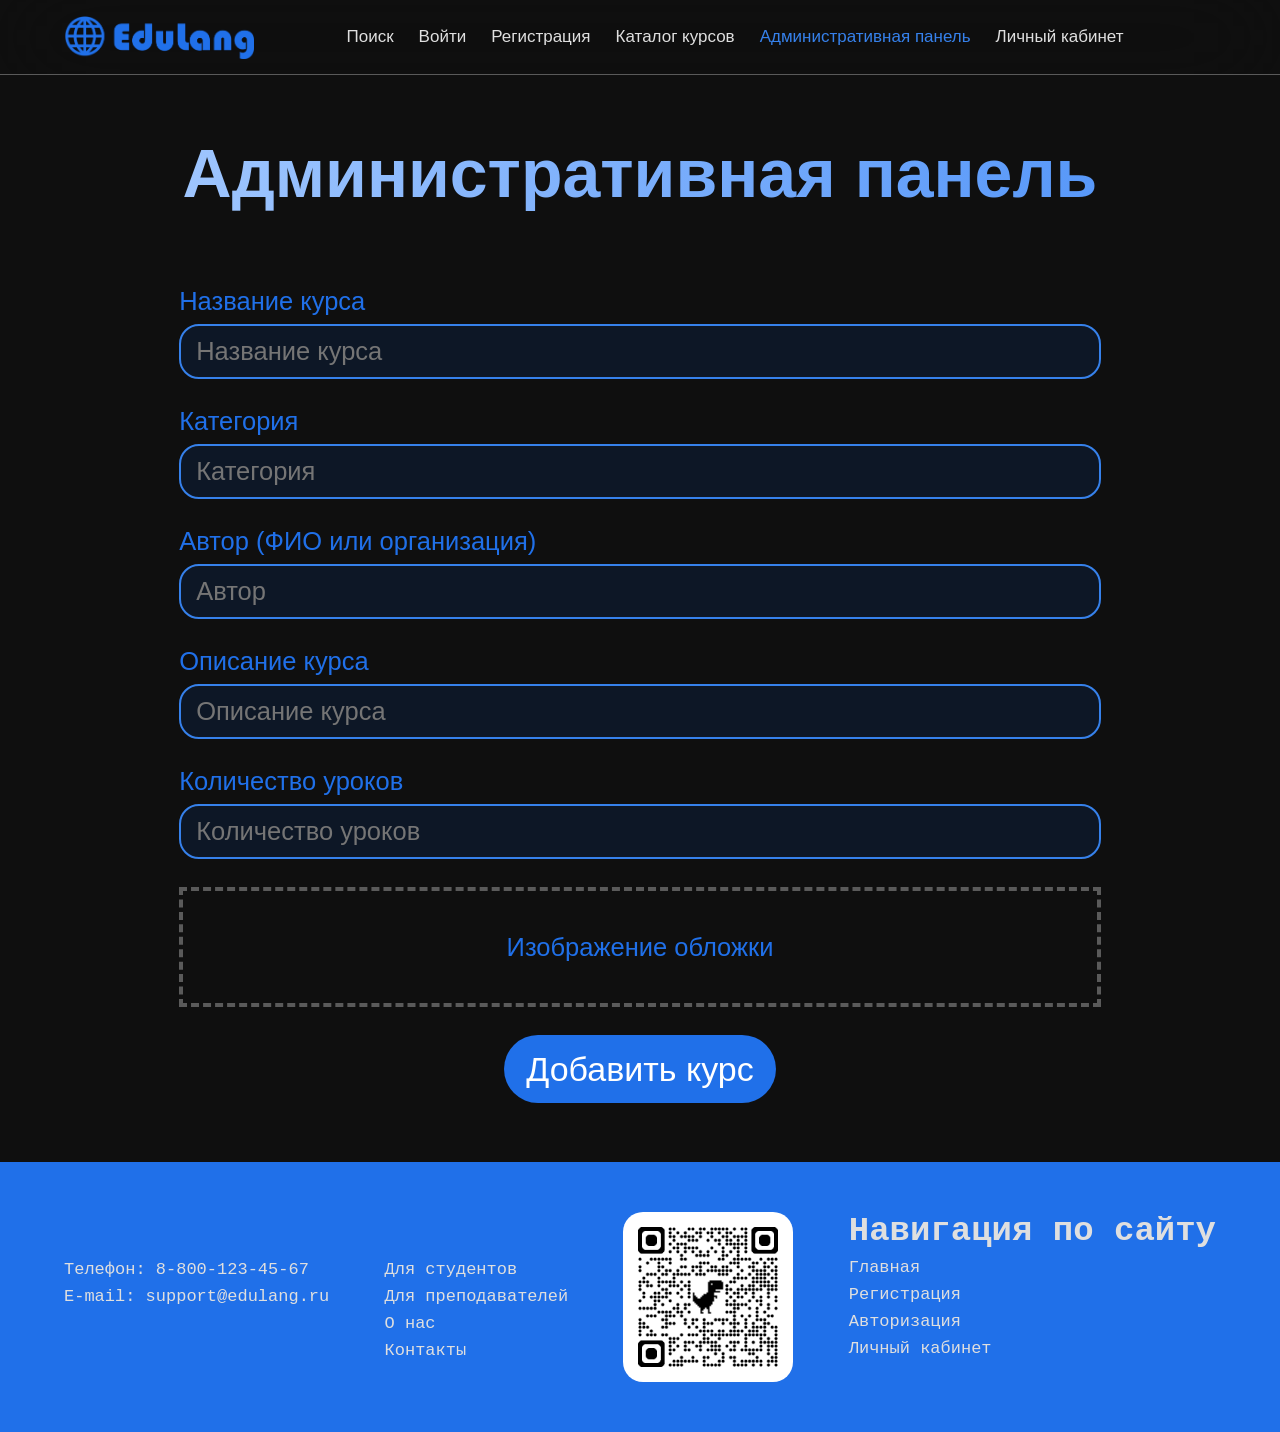
==== commit 4968dd48: "made part of white theme and dark theme NOT competetely" ====
--- a/admin.html
+++ b/admin.html
@@ -91,7 +91,7 @@
                     <a href="tel:+78001235667">Телефон: 8-800-123-45-67</a>
                 </li>
                 <li>
-                    <a href="mailto:support@eduspace.ru">E-mail: support@eduspace.ru</a>
+                    <a href="mailto:support@eduspace.ru">E-mail: support@edulang.ru</a>
                 </li>
             </ul>
             <ul class="elem-footer padding-settign">
@@ -124,9 +124,6 @@
                 <li>
                     <a href="profile.html">Личный кабинет</a>
                 </li>
-                <li>
-                    <a href="index.html#search">Поиск курсов</a>
-                </li>
             </ul>
         </div>
     </footer>
--- a/access/css/base.css
+++ b/access/css/base.css
@@ -31,6 +31,12 @@
     font-family: Verdana, Geneva, Tahoma, sans-serif;
 }
 
+.black {
+    color: black;
+}
+
+
+
 .width-90 {
     width: 90%;
     margin-inline: auto;
@@ -134,6 +140,10 @@
     }
 }
 
+.text {
+    font-size: var(--text);
+}
+
 .white {
     color: white !important;
 }
@@ -164,7 +174,11 @@
 }
 
 .minecraft {
-    background: url('../img/face.jpg')
+    background: url('../img/globe.png')
+}
+
+.minecraft-black {
+    background-image: url('../img/blobe-black.png');
 }
 
 .active {
--- a/access/css/index.css
+++ b/access/css/index.css
@@ -1,16 +1,22 @@
 header .navbar-dark {
-    background: linear-gradient(-45deg, #6e48aa, #9d50bb, #4776E6, #8E54E9);
+    /* background: linear-gradient(-45deg, #6e48aa, #9d50bb, #4776E6, #8E54E9);
     background-size: 400% 400%;
-    animation: gradientWave 8s ease infinite;
+    animation: gradientWave 8s ease infinite; */
     font-family: Andale Mono, monospace;
 }
 
 footer {
-    background: linear-gradient(-45deg, #6e48aa, #9d50bb, #4776E6, #8E54E9);
+    /* background: linear-gradient(-45deg, #6e48aa, #9d50bb, #4776E6, #8E54E9);
     background-size: 400% 400%;
-    animation: gradientWave 8s ease infinite;
+    animation: gradientWave 8s ease infinite; */
     font-family: Andale Mono, monospace;
 }
+
+.four-main {
+    background-color: var(--black-color) 
+}
+
+
 
 @keyframes gradientWave {
     0% {
@@ -292,7 +298,7 @@
 .size-add {
     width: 250px;
     height: 232px;
-    box-shadow: 0 0 20px 8px rgba(79, 253, 26, 0.705);
+    box-shadow: 0 0 20px 8px rgba(26, 162, 253, 0.705);
     border-radius: 20px;
 }
 
